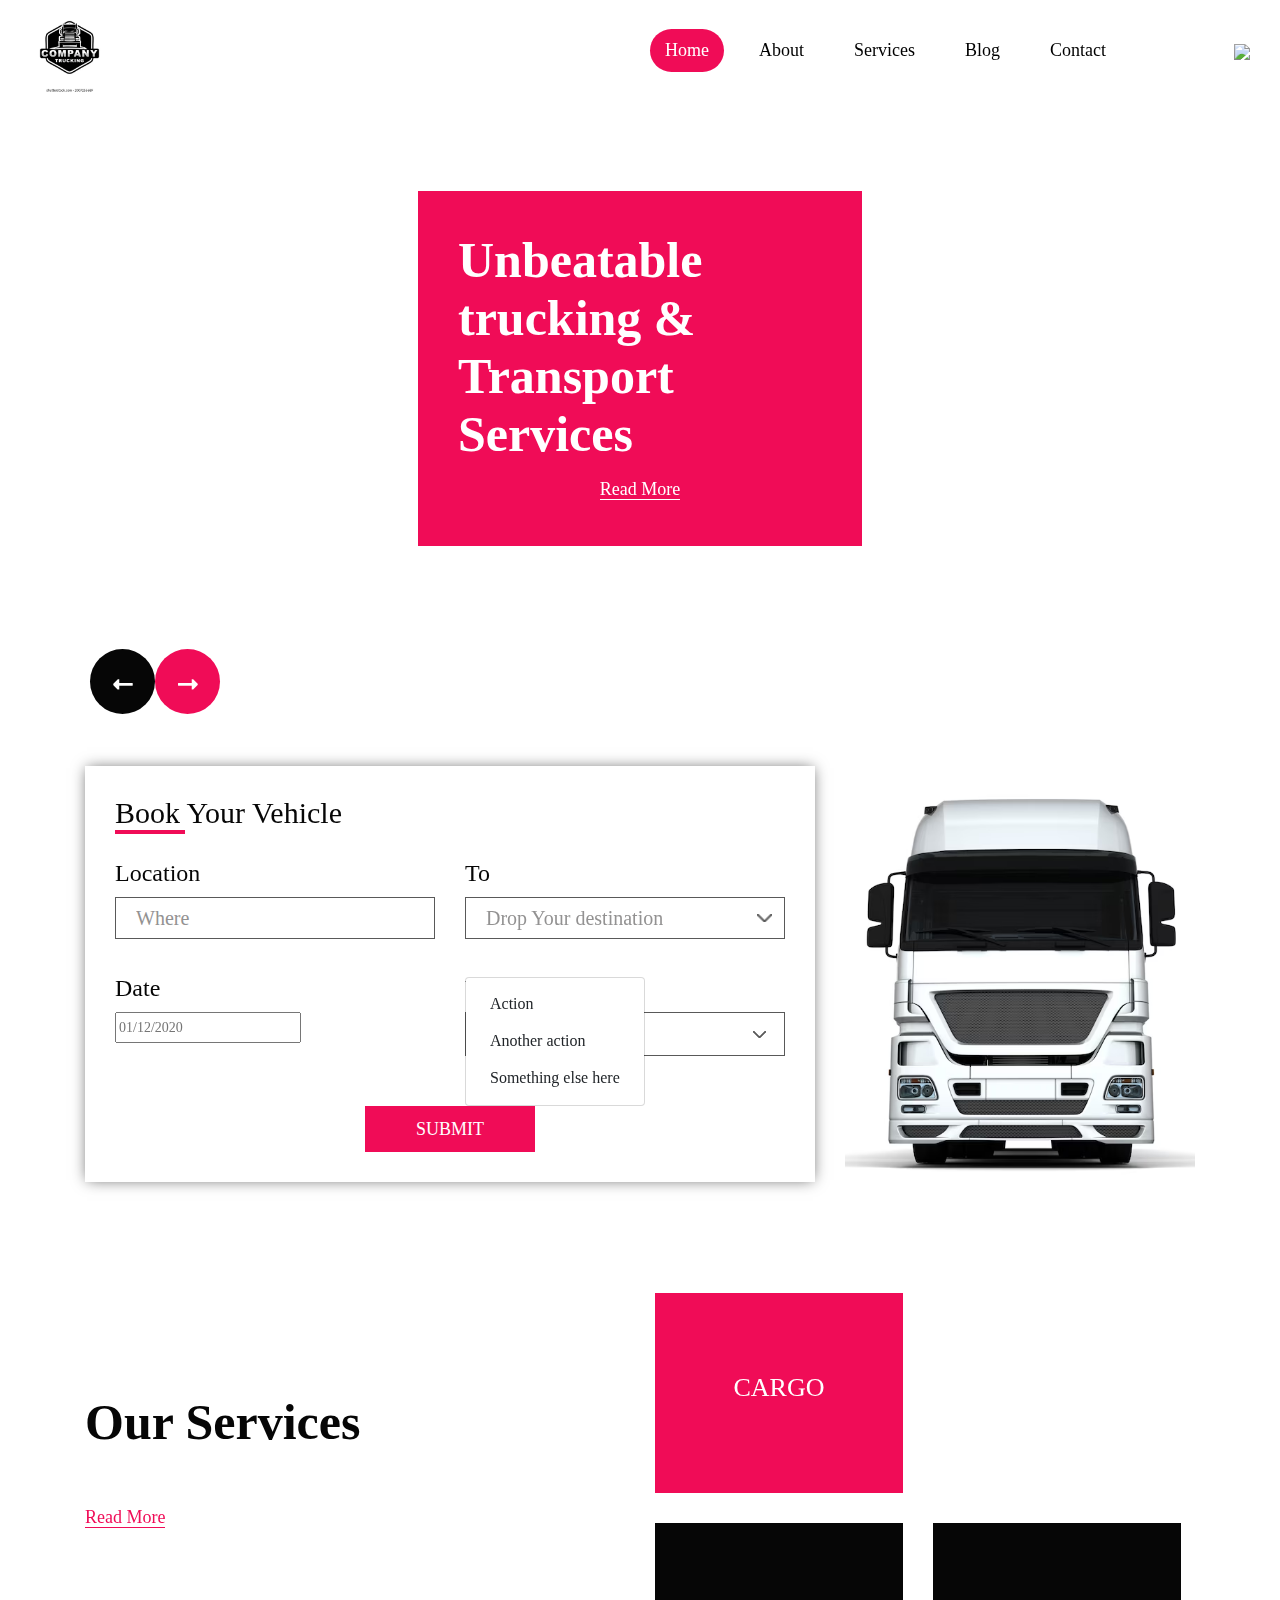
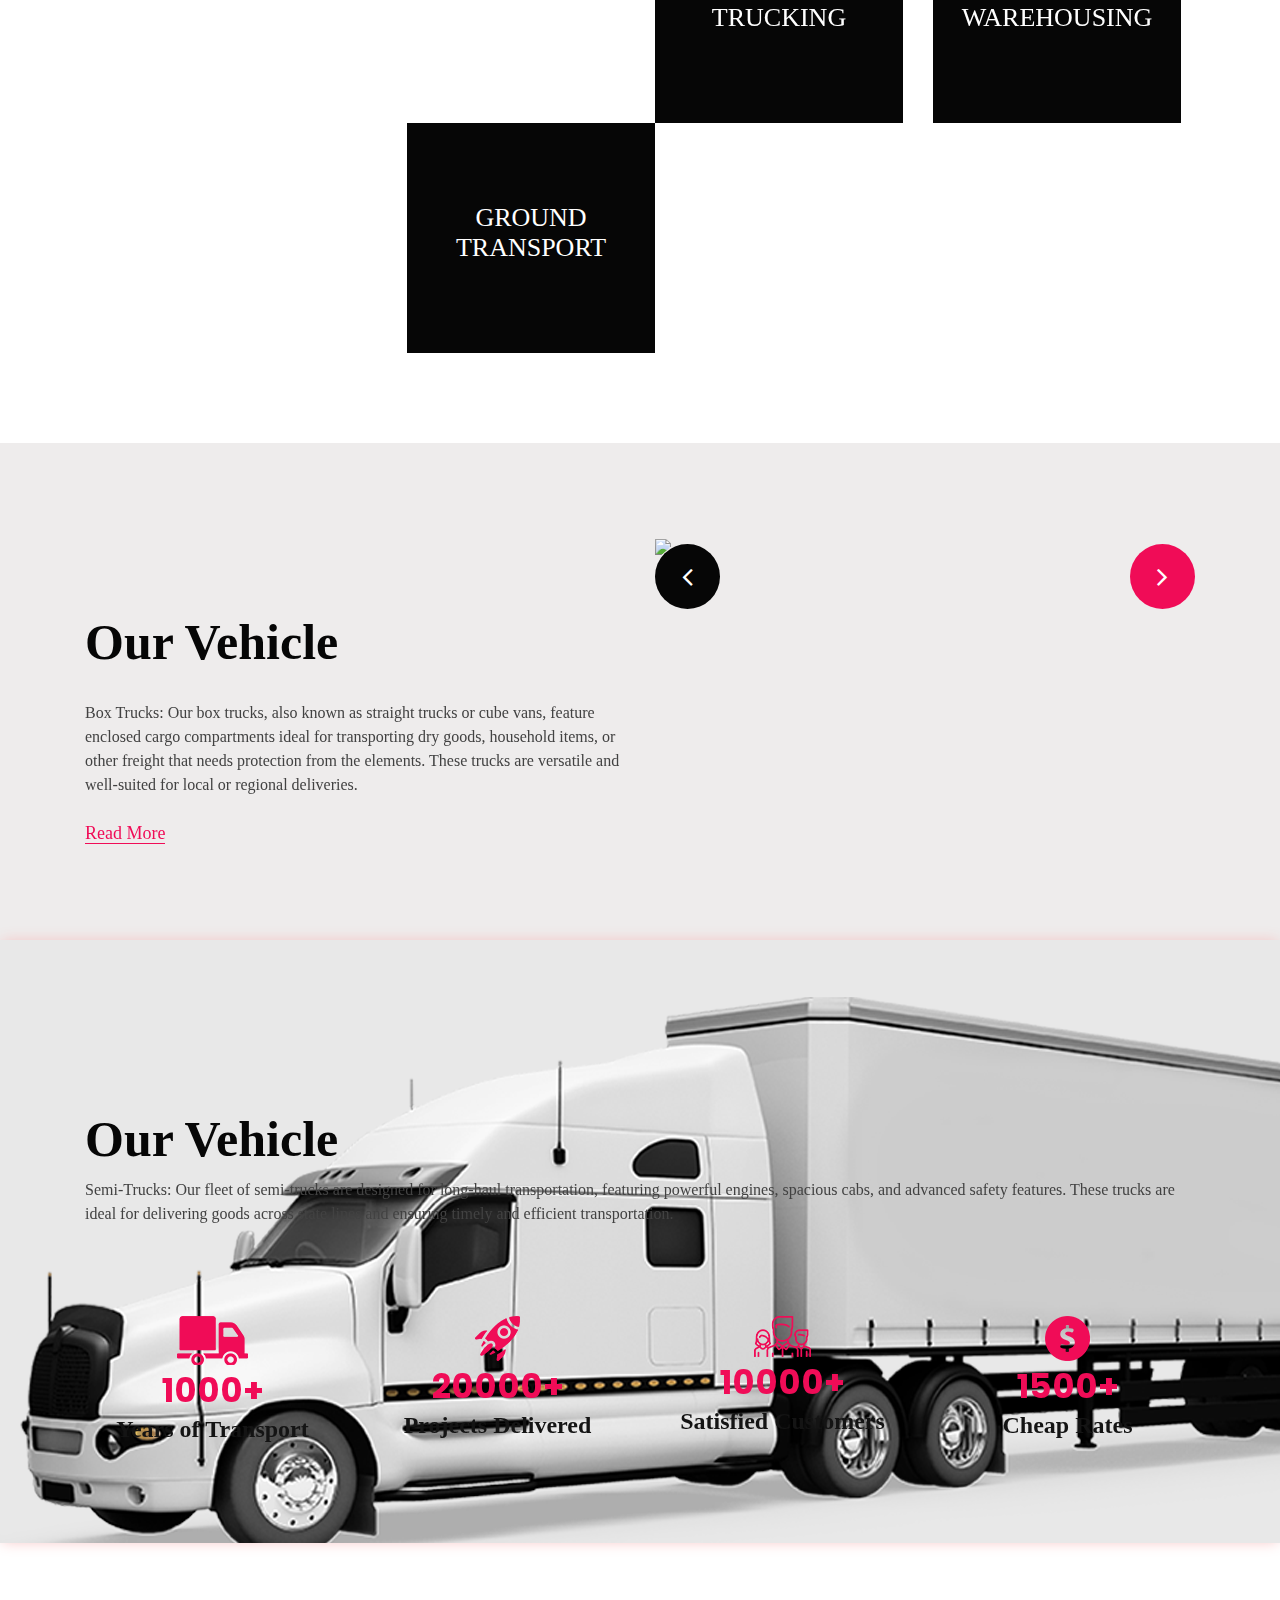
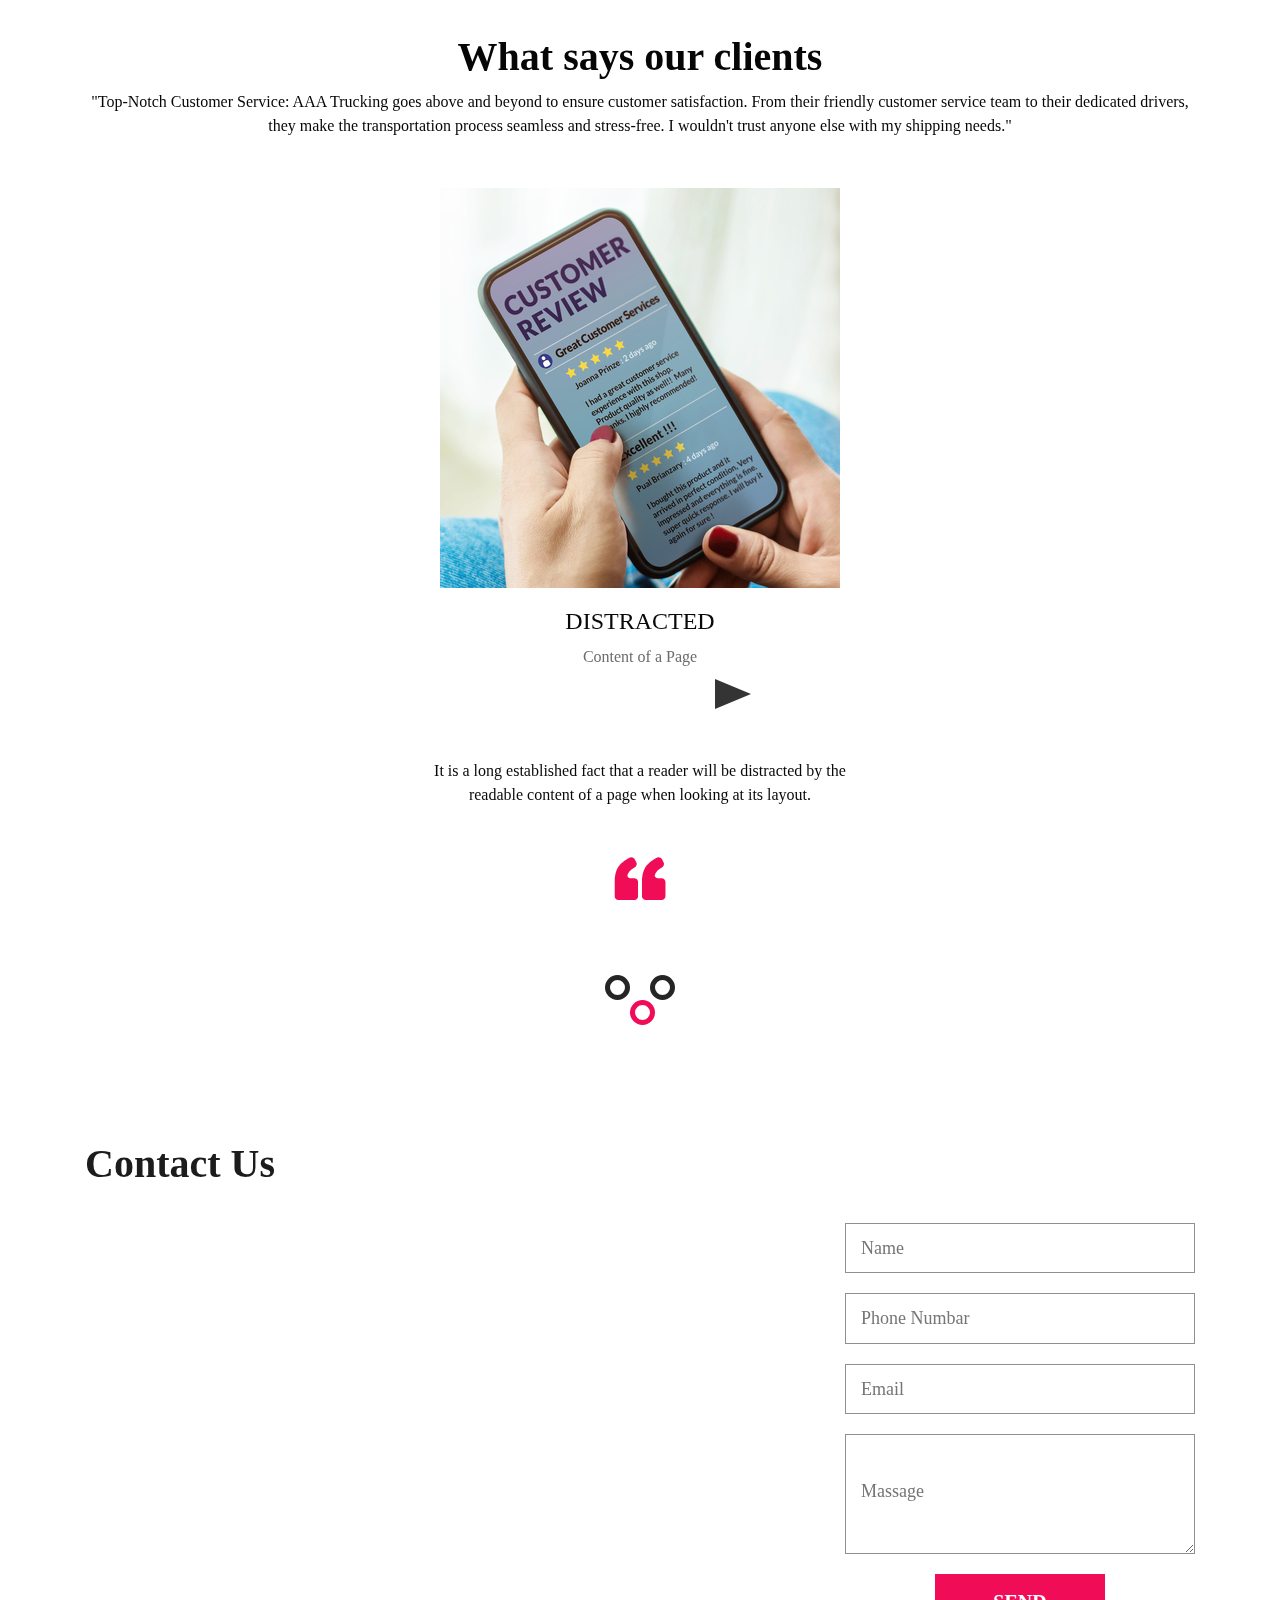
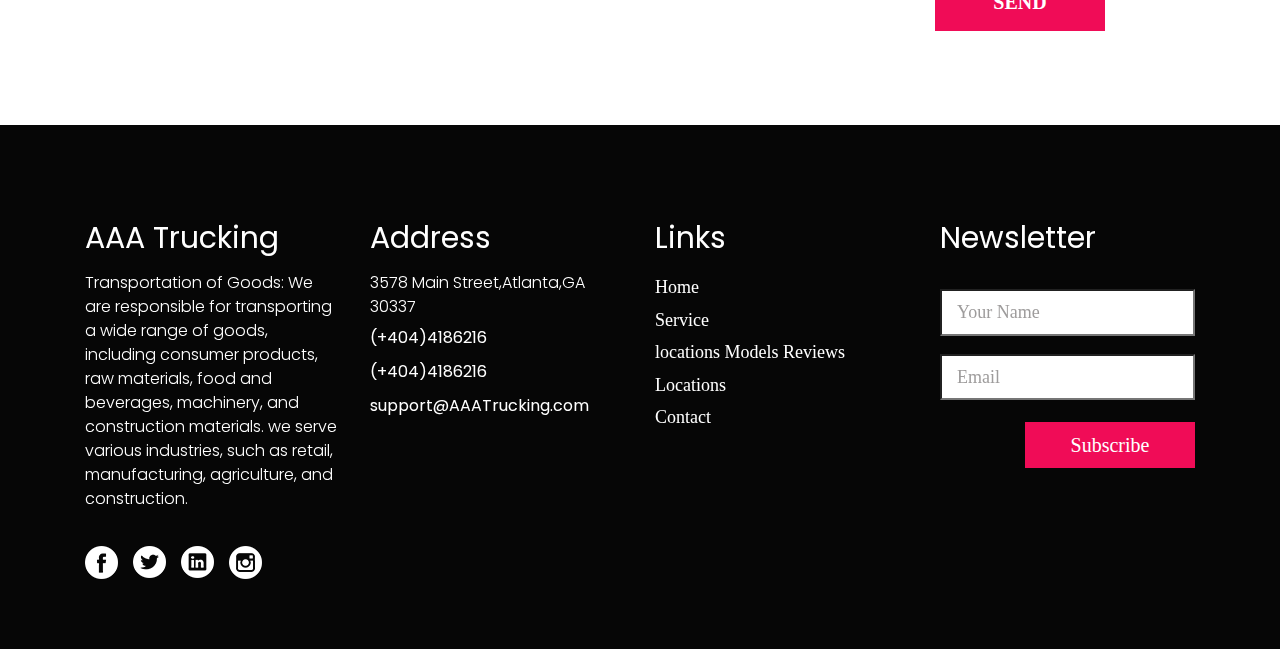
==== index.html @ 488557c5 "removed all html files from the updated folder and added the folder name to all links for better con" ====
<!DOCTYPE html>
<html lang="en">
  <head>
    <!-- basic -->
    <meta charset="utf-8" />
    <meta http-equiv="X-UA-Compatible" content="IE=edge" />
    <meta name="description" content="TRUCKING INDUSTRY" />
    <!-- mobile metas -->
    <meta name="description" content="TRUCKING INDUSTRY" />
    <meta name="description" content="TRUCKING INDUSTRY" />
    <!-- site metas -->
    <title>AAA Trucking</title>
    <meta name="keywords" content="" />
    <meta name="description" content="" />
    <meta name="author" content="" />
    <!-- bootstrap css -->
    <link
      rel="stylesheet"
      type="text/css"
      href="trucking/css/bootstrap.min.css"
    />
    <!-- style css -->
    <link rel="stylesheet" type="text/css" href="trucking/css/style.css" />
    <!-- Responsive-->
    <link rel="stylesheet" href="trucking/css/responsive.css" />
    <!-- fevicon -->
    <link rel="icon" href="trucking/images/fevicon.png" type="image/gif" />
    <!-- Scrollbar Custom CSS -->
    <link
      rel="stylesheet"
      href="trucking/css/jquery.mCustomScrollbar.min.css"
    />
    <!-- Tweaks for older IEs-->
    <link
      rel="stylesheet"
      href="https://netdna.bootstrapcdn.com/font-awesome/4.0.3/css/font-awesome.css"
    />
    <!-- owl stylesheets -->
    <link rel="stylesheet" href="trucking/css/owl.carousel.min.css" />
    <link rel="stylesheet" href="trucking/css/owl.theme.default.min.css" />
    <link
      rel="stylesheet"
      href="https://cdnjs.cloudflare.com/ajax/libs/fancybox/2.1.5/jquery.fancybox.min.css"
      media="screen"
    />
    <link
      href="https://unpkg.com/gijgo@1.9.13/css/gijgo.min.css"
      rel="stylesheet"
      type="text/css"
    />
  </head>
  <body>
    <!-- header section start -->
    <div class="header_section">
      <nav class="navbar navbar-expand-lg navbar-light bg-light">
        <a class="logo" href="index.html"
          ><img src="trucking/images/logo-2.webp" width="13%"
        /></a>
        <button
          class="navbar-toggler"
          type="button"
          data-toggle="collapse"
          data-target="#navbarSupportedContent"
          aria-controls="navbarSupportedContent"
          aria-expanded="false"
          aria-label="Toggle navigation"
        >
          <span class="navbar-toggler-icon"></span>
        </button>
        <div class="collapse navbar-collapse" id="navbarSupportedContent">
          <ul class="navbar-nav mr-auto">
            <li class="nav-item active">
              <a class="nav-link" href="index.html">Home</a>
            </li>
            <li class="nav-item">
              <a class="nav-link" href="about.html">About</a>
            </li>
            <li class="nav-item">
              <a class="nav-link" href="services.html">Services</a>
            </li>
            <li class="nav-item">
              <a class="nav-link" href="blog.html">Blog</a>
            </li>
            <li class="nav-item">
              <a class="nav-link" href="contact.html">Contact</a>
            </li>
          </ul>
          <div class="search_icon">
            <a href="#"><img src="images/search-icon.png" /></a>
          </div>
        </div>
      </nav>
    </div>
    <!-- header section end -->
    <!-- banner section start -->
    <div class="banner_section layout_padding">
      <div id="my_slider" class="carousel slide" data-ride="carousel">
        <div class="carousel-inner">
          <div class="carousel-item active">
            <div class="container">
              <div class="banner_main">
                <h1 class="banner_taital">
                  Unbeatable trucking & Transport Services
                </h1>
                <div class="read_bt"><a href="#">Read More</a></div>
              </div>
            </div>
          </div>
          <div class="carousel-item">
            <div class="container">
              <div class="banner_main">
                <h1 class="banner_taital">Welcome to AAA Trucking</h1>
                <div class="read_bt"><a href="#">Read More</a></div>
              </div>
            </div>
          </div>
          <div class="carousel-item">
            <div class="container">
              <div class="banner_main">
                <h1 class="banner_taital">
                  Unbeatable trucking & Transport Services
                </h1>
                <div class="read_bt"><a href="#">Read More</a></div>
              </div>
            </div>
          </div>
        </div>
        <a
          class="carousel-control-prev"
          href="#my_slider"
          role="button"
          data-slide="prev"
        >
          <i class=""><img src="trucking/images/left-arrow.png" /></i>
        </a>
        <a
          class="carousel-control-next"
          href="#my_slider"
          role="button"
          data-slide="next"
        >
          <i class=""><img src="trucking/images/right-arrow.png" /></i>
        </a>
      </div>
    </div>
    <!-- banner section end -->
    <!-- form section start -->
    <div class="booking_section layout_padding">
      <div class="container">
        <div class="row">
          <div class="col-sm-12 col-lg-8">
            <div class="book_main">
              <h1 class="book_text">Book Your Vehicle</h1>
              <div class="location_main">
                <div class="row">
                  <div class="col-md-6">
                    <h2 class="location_text">Location</h2>
                    <input
                      type="text"
                      class="where_text"
                      placeholder="Where"
                      name="Where"
                    />
                  </div>
                  <div class="col-md-6">
                    <h2 class="location_text">To</h2>
                    <div class="form-group">
                      <select
                        class="form-control"
                        id="exampleFormControlSelect1"
                      >
                        <option>Drop Your destination</option>
                        <option>2</option>
                        <option>3</option>
                        <option>4</option>
                        <option>5</option>
                      </select>
                    </div>
                  </div>
                </div>
              </div>
              <div class="location_main">
                <div class="row">
                  <div class="col-md-6">
                    <h2 class="location_text">Date</h2>
                    <input
                      id="datepicker"
                      width="100%"
                      type="text"
                      placeholder="01/12/2020"
                    />
                  </div>
                  <div class="col-md-6">
                    <h2 class="location_text">Vehicle</h2>
                    <div class="dropdown show">
                      <button
                        class="btn btn-secondary dropdown-toggle"
                        type="button"
                        id="dropdownMenuButton"
                        data-toggle="dropdown"
                        aria-haspopup="true"
                        aria-expanded="true"
                      >
                        Select Truck
                      </button>
                      <div
                        class="dropdown-menu show"
                        aria-labelledby="dropdownMenuButton"
                      >
                        <a class="dropdown-item" href="#">Action</a>
                        <a class="dropdown-item" href="#">Another action</a>
                        <a class="dropdown-item" href="#"
                          >Something else here</a
                        >
                      </div>
                    </div>
                  </div>
                </div>
              </div>
              <div class="submit_bt"><a href="#">Submit</a></div>
            </div>
          </div>
          <div class="col-sm-12 col-lg-4">
            <div><img src="trucking/images/img-1.avif" class="image_1" /></div>
          </div>
        </div>
      </div>
    </div>
    <!-- form section end -->
    <!-- services section start -->
    <div class="services_section layout_padding">
      <div class="container">
        <div class="row">
          <div class="col-md-6">
            <h1 class="services_taital">Our Services</h1>
            <p class="services_text"></p>
            <div class="readmore_bt"><a href="#">Read More</a></div>
          </div>
          <div class="col-md-6">
            <div class="box_main active">
              <h1 class="cargo_text">CARGO</h1>
            </div>
            <div class="boxes_main">
              <div class="box_main_2">
                <h1 class="cargo_text">TRUCKING</h1>
              </div>
              <div class="box_main_3">
                <h1 class="cargo_text">WAREHOUSING</h1>
              </div>
            </div>
            <div class="box_main_4">
              <h1 class="cargo_text">GROUND TRANSPORT</h1>
            </div>
          </div>
        </div>
      </div>
    </div>
    <!-- services section end -->
    <!-- blog section start -->
    <div class="blog_section layout_padding">
      <div class="container">
        <div class="row">
          <div class="col-md-6">
            <h1 class="blog_taital">Our Vehicle</h1>
            <p class="services_text">
              Box Trucks: Our box trucks, also known as straight trucks or cube
              vans, feature enclosed cargo compartments ideal for transporting
              dry goods, household items, or other freight that needs protection
              from the elements. These trucks are versatile and well-suited for
              local or regional deliveries.
            </p>
            <div class="readmore_bt"><a href="#">Read More</a></div>
          </div>
          <div class="col-md-6">
            <div id="main_slider" class="carousel slide" data-ride="carousel">
              <div class="carousel-inner">
                <div class="carousel-item active">
                  <div class="image_2">
                    <img src="trucking/images/img-2.jpg" />
                  </div>
                </div>
                <div class="carousel-item">
                  <div class="image_2">
                    <img src="trucking/images/img-2.jpg" />
                  </div>
                </div>
                <div class="carousel-item">
                  <div class="image_2">
                    <img src="trucking/images/img-2.jpg" />
                  </div>
                </div>
              </div>
              <a
                class="carousel-control-prev"
                href="#main_slider"
                role="button"
                data-slide="prev"
              >
                <i class="fa fa-angle-left"></i>
              </a>
              <a
                class="carousel-control-next"
                href="#main_slider"
                role="button"
                data-slide="next"
              >
                <i class="fa fa-angle-right"></i>
              </a>
            </div>
          </div>
        </div>
      </div>
    </div>
    <!-- blog section end -->
    <!-- chose section start -->
    <div class="chose_section layout_padding">
      <div class="container">
        <h1 class="blog_taital">Our Vehicle</h1>
        <p class="lorem_text">
          Semi-Trucks: Our fleet of semi-trucks are designed for long-haul
          transportation, featuring powerful engines, spacious cabs, and
          advanced safety features. These trucks are ideal for delivering goods
          across state lines and ensuring timely and efficient transportation.
        </p>
        <div class="chose_section_2 layout_padding">
          <div class="row">
            <div class="col-sm-3">
              <div class="icon_1"><img src="trucking/images/icon-1.png" /></div>
              <h2 class="price_text">1000+</h2>
              <h2 class="years_text">Years of Transport</h2>
            </div>
            <div class="col-sm-3">
              <div class="icon_1"><img src="trucking/images/icon-2.png" /></div>
              <h2 class="price_text">20000+</h2>
              <h2 class="years_text">Projects Delivered</h2>
            </div>
            <div class="col-sm-3">
              <div class="icon_1"><img src="trucking/images/icon-3.png" /></div>
              <h2 class="price_text">10000+</h2>
              <h2 class="years_text">Satisfied Customers</h2>
            </div>
            <div class="col-sm-3">
              <div class="icon_1"><img src="trucking/images/icon-4.png" /></div>
              <h2 class="price_text">1500+</h2>
              <h2 class="years_text">Cheap Rates</h2>
            </div>
          </div>
        </div>
      </div>
    </div>
    <!-- chose section end -->
    <!-- client section start -->
    <div class="client_section layout_padding">
      <div
        id="carouselExampleIndicators"
        class="carousel slide"
        data-ride="carousel"
      >
        <ol class="carousel-indicators">
          <li
            data-target="#carouselExampleIndicators"
            data-slide-to="0"
            class="active"
          ></li>
          <li data-target="#carouselExampleIndicators" data-slide-to="1"></li>
          <li data-target="#carouselExampleIndicators" data-slide-to="2"></li>
        </ol>
        <div class="carousel-inner">
          <div class="carousel-item active">
            <div class="container">
              <h1 class="client_taital">What says our clients</h1>
              <p class="client_text">
                "Top-Notch Customer Service: AAA Trucking goes above and beyond
                to ensure customer satisfaction. From their friendly customer
                service team to their dedicated drivers, they make the
                transportation process seamless and stress-free. I wouldn't
                trust anyone else with my shipping needs."
              </p>
              <div class="image_3"><img src="trucking/images/img-3.jpg" /></div>
              <h2 class="distracted_text">distracted</h2>
              <p class="content_text">Content of a Page</p>
            </div>
            <div class="icon_5"><img src="trucking/images/icon-5.png" /></div>
            <p class="long_text">
              It is a long established fact that a reader will be distracted by
              the readable content of a page when looking at its layout.
            </p>
            <div class="quick_icon">
              <img src="trucking/images/quick-icon.png" />
            </div>
          </div>
          <div class="carousel-item">
            <div class="container">
              <h1 class="client_taital">What says our clients</h1>
              <p class="client_text">
                "Reliable and On-Time: We've been working with AAA Trucking for
                our logistics needs, and they consistently deliver. Their
                commitment to on-time delivery and excellent communication sets
                them apart. It's a pleasure doing business with them."
              </p>
              <div class="image_3"><img src="trucking/images/img-3.jpg" /></div>
              <h2 class="distracted_text">distracted</h2>
              <p class="content_text">Content of a Page</p>
            </div>
            <div class="icon_5"><img src="trucking/images/icon-5.png" /></div>
            <p class="long_text">
              It is a long established fact that a reader will be distracted by
              the readable content of a page when looking at its layout.
            </p>
            <div class="quick_icon">
              <img src="trucking/images/quick-icon.png" />
            </div>
          </div>
          <div class="carousel-item">
            <div class="container">
              <h1 class="client_taital">What says our clients</h1>
              <p class="client_text">
                "Exceptional Service: I've been using AAA Trucking for my
                transportation needs for years, and they never disappoint. Their
                drivers are professional and courteous, and their fleet of
                trucks is always well-maintained. I highly recommend them to
                anyone in need of reliable transportation services."
              </p>
              <div class="image_3"><img src="trucking/images/img-3.jpg" /></div>
              <h2 class="distracted_text">distracted</h2>
              <p class="content_text">Content of a Page</p>
            </div>
            <div class="icon_5"><img src="trucking/images/icon-5.png" /></div>
            <p class="long_text">
              It is a long established fact that a reader will be distracted by
              the readable content of a page when looking at its layout.
            </p>
            <div class="quick_icon">
              <img src="trucking/images/quick-icon.png" />
            </div>
          </div>
        </div>
      </div>
    </div>
    <!-- client section end -->
    <!-- contact section start -->
    <div class="contact_section layout_padding">
      <div class="container">
        <h1 class="contact_taital">Contact Us</h1>
        <div class="contact_section_2">
          <div class="row">
            <div class="col-md-8">
              <div class="map_main">
                <div class="map-responsive">
                  <iframe
                    src="https://www.google.com/maps/embed/v1/place?key=AIzaSyA0s1a7phLN0iaD6-UE7m4qP-z21pH0eSc&amp;q=Eiffel+Tower+Paris+France"
                    width="600"
                    height="420"
                    frameborder="0"
                    style="border: 0; width: 100%"
                    allowfullscreen=""
                  ></iframe>
                </div>
              </div>
            </div>
            <div class="col-md-4">
              <div class="email_text">
                <div class="form-group">
                  <input
                    type="text"
                    class="email-bt"
                    placeholder="Name"
                    name="Email"
                  />
                </div>
                <div class="form-group">
                  <input
                    type="text"
                    class="email-bt"
                    placeholder="Phone Numbar"
                    name="Email"
                  />
                </div>
                <div class="form-group">
                  <input
                    type="text"
                    class="email-bt"
                    placeholder="Email"
                    name="Email"
                  />
                </div>
                <div class="form-group">
                  <textarea
                    class="massage-bt"
                    placeholder="Massage"
                    rows="5"
                    id="comment"
                    name="Massage"
                  ></textarea>
                </div>
                <div class="send_btn"><a href="#">SEND</a></div>
              </div>
            </div>
          </div>
        </div>
      </div>
    </div>
    <!-- contact section end -->
    <!-- footer section start -->
    <div class="footer_section layout_padding">
      <div class="container">
        <div class="row">
          <div class="col-lg-3 col-sm-6">
            <h3 class="rolio_text">AAA Trucking</h3>
            <p class="footer_text">
              Transportation of Goods: We are responsible for transporting a
              wide range of goods, including consumer products, raw materials,
              food and beverages, machinery, and construction materials. we
              serve various industries, such as retail, manufacturing,
              agriculture, and construction.
            </p>
            <div class="social_icon">
              <ul>
                <li>
                  <a href="#"><img src="trucking/images/fb-icon.png" /></a>
                </li>
                <li>
                  <a href="#"><img src="trucking/images/twitter-icon.png" /></a>
                </li>
                <li>
                  <a href="#"
                    ><img src="trucking/images/linkedin-icon.png"
                  /></a>
                </li>
                <li>
                  <a href="#"
                    ><img src="trucking/images/instagram-icon.png"
                  /></a>
                </li>
              </ul>
            </div>
          </div>
          <div class="col-lg-3 col-sm-6">
            <h3 class="rolio_text">Address</h3>
            <p class="footer_text">3578 Main Street,Atlanta,GA 30337</p>
            <div class="number_text"><a href="#">(+404)4186216 </a></div>
            <div class="number_text"><a href="#">(+404)4186216 </a></div>
            <div class="number_text">
              <a href="#">support@AAATrucking.com</a>
            </div>
          </div>
          <div class="col-lg-3 col-sm-6">
            <h3 class="rolio_text">Links</h3>
            <div class="footer_menu">
              <ul>
                <li><a href="index.html">Home</a></li>
                <li><a href="services.html">Service</a></li>
                <li><a href="reviews.html">locations Models Reviews</a></li>
                <li><a href="locations.html">Locations</a></li>
                <li><a href="contact.html">Contact</a></li>
              </ul>
            </div>
          </div>
          <div class="col-lg-3 col-sm-6">
            <h3 class="rolio_text">Newsletter</h3>
            <input
              type="text"
              class="mail_text"
              placeholder="Your Name"
              name="Your Name"
            />
            <input
              type="text"
              class="mail_text"
              placeholder="Email"
              name="Email"
            />
            <div class="subscribe_bt"><a href="#">Subscribe</a></div>
          </div>
        </div>
      </div>
    </div>
    <!-- footer section end -->

    <!-- Javascript files-->
    <script src="trucking/js/jquery.min.js"></script>
    <script src="trucking/js/popper.min.js"></script>
    <script src="trucking/js/bootstrap.bundle.min.js"></script>
    <script src="trucking/js/jquery-3.0.0.min.js"></script>
    <!-- sidebar -->
    <script src="trucking/js/jquery.mCustomScrollbar.concat.min.js"></script>
    <script src="js/custom.js"></script>
    <!-- javascript -->
    <script src="trucking/js/owl.carousel.js"></script>
    <script src="https:cdnjs.cloudflare.com/ajax/libs/fancybox/2.1.5/jquery.fancybox.min.js"></script>
    <script
      src="https://unpkg.com/gijgo@1.9.13/js/gijgo.min.js"
      type="text/javascript"
    ></script>
    <script>
      $("#datepicker").datepicker({
        uiLibrary: "bootstrap4",
      });
    </script>
  </body>
</html>
---- trucking/css/style.css ----
/*--------------------------------------------------------------------- File Name: style.css ---------------------------------------------------------------------*/

/*--------------------------------------------------------------------- import Fonts ---------------------------------------------------------------------*/

@import url("https://fonts.googleapis.com/css?family=Rajdhani:300,400,500,600,700");
@import url("https://fonts.googleapis.com/css?family=Poppins:100,100i,200,200i,300,300i,400,400i,500,500i,600,600i,700,700i,800,800i,900,900i");
@font-face {
  font-family: "Righteous";
  src: url("../fonts/Poppins-Regular.ttf");
  src: url("../fonts/Open Sans-Regular.ttf");
}

/*****---------------------------------------- 1) font-family: 'Rajdhani', sans-serif;
 2) font-family: 'Poppins', sans-serif;
 ----------------------------------------*****/

/*--------------------------------------------------------------------- import Files ---------------------------------------------------------------------*/

@import url(animate.min.css);
@import url(normalize.css);
@import url(icomoon.css);
@import url(css/font-awesome.min.css);
@import url(meanmenu.css);
@import url(owl.carousel.min.css);
@import url(swiper.min.css);
@import url(slick.css);
@import url(jquery.fancybox.min.css);
@import url(jquery-ui.css);
@import url(nice-select.css);

/*--------------------------------------------------------------------- skeleton ---------------------------------------------------------------------*/

* {
  box-sizing: border-box !important;
  transition: ease all 0.5s;
}

html {
  scroll-behavior: smooth;
}

body {
  color: #666666;
  font-size: 14px;
  font-family: Raleway;
  line-height: 1.80857;
  font-weight: normal;
  overflow-x: hidden;
}

a {
  color: #1f1f1f;
  text-decoration: none !important;
  outline: none !important;
  -webkit-transition: all 0.3s ease-in-out;
  -moz-transition: all 0.3s ease-in-out;
  -ms-transition: all 0.3s ease-in-out;
  -o-transition: all 0.3s ease-in-out;
  transition: all 0.3s ease-in-out;
}

h1,
h2,
h3,
h4,
h5,
h6 {
  letter-spacing: 0;
  font-weight: normal;
  position: relative;
  padding: 0 0 10px 0;
  font-weight: normal;
  line-height: normal;
  color: #111111;
  margin: 0;
}

h1 {
  font-size: 24px;
}

h2 {
  font-size: 22px;
}

h3 {
  font-size: 18px;
}

h4 {
  font-size: 16px;
}

h5 {
  font-size: 14px;
}

h6 {
  font-size: 13px;
}

*,
*::after,
*::before {
  -webkit-box-sizing: border-box;
  -moz-box-sizing: border-box;
  box-sizing: border-box;
}

h1 a,
h2 a,
h3 a,
h4 a,
h5 a,
h6 a {
  color: #212121;
  text-decoration: none !important;
  opacity: 1;
}

button:focus {
  outline: none;
}

ul,
li,
ol {
  margin: 0px;
  padding: 0px;
  list-style: none;
}

p {
  margin: 20px;
  font-weight: 300;
  font-size: 15px;
  line-height: 24px;
}

a {
  color: #222222;
  text-decoration: none;
  outline: none !important;
}

a,
.btn {
  text-decoration: none !important;
  outline: none !important;
  -webkit-transition: all 0.3s ease-in-out;
  -moz-transition: all 0.3s ease-in-out;
  -ms-transition: all 0.3s ease-in-out;
  -o-transition: all 0.3s ease-in-out;
  transition: all 0.3s ease-in-out;
}

img {
  max-width: 100%;
  height: auto;
}

:focus {
  outline: 0;
}

.paddind_bottom_0 {
  padding-bottom: 0 !important;
}

.btn-custom {
  margin-top: 20px;
  background-color: transparent !important;
  border: 2px solid #ddd;
  padding: 12px 40px;
  font-size: 16px;
}

.lead {
  font-size: 18px;
  line-height: 30px;
  color: #767676;
  margin: 0;
  padding: 0;
}

.form-control:focus {
  border-color: #ffffff !important;
  box-shadow: 0 0 0 0.2rem rgba(255, 255, 255, 0.25);
}

.navbar-form input {
  border: none !important;
}

.badge {
  font-weight: 500;
}

blockquote {
  margin: 20px 0 20px;
  padding: 30px;
}

button {
  border: 0;
  margin: 0;
  padding: 0;
  cursor: pointer;
}

.full {
  float: left;
  width: 100%;
}

.layout_padding {
  padding-top: 90px;
  padding-bottom: 0px;
}

.padding_0 {
  padding: 0px;
}

.logo {
  width: 50%;
  float: left;
}

.bg-light {
  background-color: #ffffff !important;
}

.navbar {
  padding: 0.5rem 30px;
}

.navbar-light .navbar-nav .nav-link {
  color: #fff;
  border-radius: 40px;
  padding: 5px 25px;
  font-size: 18px;
  margin: 0 10px;
}

.navbar-light .navbar-nav .nav-link {
  color: #000;
  font-size: 18px;
}

.navbar-expand-lg .navbar-nav .nav-link {
  padding-right: 15px;
  padding-left: 15px;
}

.navbar-light .navbar-nav .nav-item.active .nav-link,
.navbar-light .navbar-nav .nav-link:focus,
.navbar-light .navbar-nav .nav-link:hover {
  color: #fff;
  background-color: #f00c57;
}

.nav-link {
  display: block;
  padding: 10px 10px;
}

#my_slider a.carousel-control-prev {
  position: absolute;
  left: 90px;
  top: 116%;
  background-color: #060606;
}

#my_slider .carousel-control-prev,
#my_slider .carousel-control-next {
  width: 65px;
  height: 65px;
  background: #f00c57;
  opacity: 1;
  font-size: 30px;
  color: #ffffff;
  border-radius: 100%;
}

#my_slider a.carousel-control-next {
  position: absolute;
  left: 155px;
  top: 116%;
}

#my_slider .carousel-control-prev:hover,
#my_slider .carousel-control-next:hover,
#my_slider .carousel-control-prev:focus,
#my_slider .carousel-control-next:focus {
  background: #f00c57;
  color: #fff;
}

.banner_section {
  width: 100%;
  float: left;
  background-image: url(../images/img-2.jpg);
  height: auto;
  background-size: 100%;
  padding-bottom: 90px;
  position: relative;
  z-index: 0;
}

.banner_main {
  width: 40%;
  margin: 0 auto;
  text-align: center;
  background-color: #f00c57;
  height: auto;
  display: block;
  padding: 40px;
  position: relative;
  margin-bottom: 40px;
}

.banner_taital {
  width: 100%;
  float: left;
  font-size: 50px;
  color: #ffffff;
  font-weight: bold;
  text-align: left;
}

.read_bt {
  width: 160px;
  margin: 0 auto;
  text-align: center;
}

.read_bt a {
  width: 25%;
  font-size: 18px;
  color: #ffffff;
  border-bottom: 1px solid #ffffff;
  text-align: center;
}

.read_bt a:hover {
  color: #000;
  border-bottom: 1px solid #000;
}

.banner_main::after {
  content: "";
  position: absolute;
  background-image: url(../images/bg-icon.png);
  height: 200px;
  width: 200px;
  z-index: -1;
  left: -40px;
  right: 0;
  margin-top: -120px;
}

.booking_section {
  width: 100%;
  float: left;
}

.image_1 {
  width: 100%;
  float: left;
}

.book_main {
  width: 100%;
  float: left;
  background-color: #ffffff;
  box-shadow: 0px 0px 14px -2px;
  padding: 30px;
}

.book_text {
  width: 100%;
  float: left;
  font-size: 30px;
  color: #060606;
}

.book_text::after {
  content: "";
  position: absolute;
  border: 2px solid #f00c57;
  width: 70px;
  left: 0px;
  right: 0px;
  display: flex;
}

.location_main {
  width: 100%;
  float: left;
  margin-top: 20px;
}

.location_text {
  width: 100%;
  float: left;
  font-size: 24px;
  color: #060606;
}

.where_text {
  background-color: #fff;
  border: 1px solid #595959;
  color: #939292;
  width: 100%;
  height: 30px;
  font-size: 20px;
  padding: 20px 20px 20px 20px;
  margin-bottom: 10px;
  margin: 0 auto;
  display: block;
}

input.where_text::placeholder {
  color: #939292;
}

select.form-control:not([size]):not([multiple]) {
  border: 1px solid #595959;
  padding: 5px 20px;
  font-size: 20px;
  color: #939292;
  -webkit-appearance: none;
  background-image: url(../images/down-arro.png);
  background-repeat: no-repeat;
  background-size: 15px;
  background-position: 96% center;
  border-radius: 0px;
  height: auto;
}

.btn-secondary:not(:disabled):not(.disabled).active,
.btn-secondary:not(:disabled):not(.disabled):active,
.show > .btn-secondary.dropdown-toggle {
  color: #939292;
  background-color: #ffffff;
  border-color: #595959;
}

.btn-secondary:hover {
  color: #939292;
  background-color: #ffffff;
  border-color: #595959;
}

.btn-secondary {
  color: #939292;
  background-color: #ffffff;
  border-color: transparent;
  border-radius: 0px;
  border: 1px solid #595959;
  width: 100%;
  float: left;
  font-size: 20px;
  text-align: left;
}

.dropdown-toggle::after {
  display: inline-block;
  width: 25px;
  height: 11px;
  margin-left: 0;
  vertical-align: 0.255em;
  content: "";
  background-image: url(../images/down-arro.png);
  border-top: 0px;
  left: 0;
  right: 0;
  float: right;
  background-size: 100%;
  background-repeat: no-repeat;
  margin-top: 12px;
}

.show.btn-secondary.dropdown-toggle:focus {
  box-shadow: 0px 0px 0px 0px !important;
}

.form-control {
  display: block;
  width: 100%;
  padding: 0.375rem 0.75rem;
  font-size: 20px;
  color: #939292;
  background-color: #fff;
  border: 1px solid #595959;
  border-radius: 0px;
  transition: initial;
}
.show > .btn-outline-secondary.dropdown-toggle {
  color: #939292;
  background-color: #fff;
  border-color: #595959;
}
.input-group > .input-group-append > .btn,
.input-group > .input-group-append > .input-group-text,
.input-group > .input-group-prepend:first-child > .btn:not(:first-child),
.input-group
  > .input-group-prepend:first-child
  > .input-group-text:not(:first-child),
.input-group > .input-group-prepend:not(:first-child) > .btn,
.input-group > .input-group-prepend:not(:first-child) > .input-group-text {
  border-radius: 0px !important;
}
.submit_bt {
  width: 170px;
  margin: 0 auto;
  text-align: center;
}
.submit_bt a {
  width: 100%;
  float: left;
  font-size: 18px;
  color: #ffffff;
  background-color: #f00c57;
  padding: 7px 0px;
  text-align: center;
  margin-top: 50px;
  text-transform: uppercase;
}
.submit_bt a:hover {
  color: #ffffff;
  background-color: #595959;
}
.services_section {
  width: 100%;
  float: left;
  padding-bottom: 90px;
}
.services_taital {
  width: 100%;
  float: left;
  font-size: 50px;
  color: #060606;
  font-weight: bold;
  padding-top: 100px;
}
.services_text {
  width: 100%;
  float: left;
  font-size: 16px;
  color: #424242;
  margin-left: 0px;
}
.readmore_bt {
  width: 160px;
  float: left;
}
.readmore_bt a {
  width: 25%;
  font-size: 18px;
  color: #f00c57;
  border-bottom: 1px solid #f00c57;
  text-align: center;
}
.readmore_bt a:hover {
  color: #000;
  border-bottom: 1px solid #000;
}
.box_main {
  width: 248px;
  float: left;
  background-color: #060606;
  padding: 80px 0%;
}
.box_main.active {
  background-color: #f00c57;
}
.box_main:hover {
  background-color: #f00c57;
}
.cargo_text {
  width: 100%;
  float: left;
  font-size: 26px;
  color: #ffffff;
  text-align: center;
  font-family: Roboto;
}
.box_main_2 {
  width: 248px;
  float: left;
  background-color: #060606;
  padding: 80px 0%;
  margin-top: 30px;
}
.box_main_2:hover {
  background-color: #f00c57;
}
.box_main_3 {
  width: 248px;
  float: left;
  background-color: #060606;
  padding: 80px 0%;
  margin-top: 30px;
  margin-left: 30px;
}
.box_main_3:hover {
  background-color: #f00c57;
}
.boxes_main {
  width: 100%;
  display: flex;
}
.box_main_4 {
  width: 248px;
  float: left;
  background-color: #060606;
  padding: 80px 0%;
  transform: translateX(-100%);
}
.box_main_4:hover {
  background-color: #f00c57;
}
.blog_section {
  width: 100%;
  float: left;
  background-color: #eeecec;
  padding: 90px 0px;
}
.blog_taital {
  width: 100%;
  float: left;
  font-size: 50px;
  color: #060606;
  font-weight: bold;
  padding-top: 80px;
}
#main_slider a.carousel-control-prev {
  position: absolute;
  left: 0px;
  top: 41%;
  background-color: #060606;
}
#main_slider .carousel-control-prev,
#main_slider .carousel-control-next {
  width: 65px;
  height: 65px;
  background: #f00c57;
  opacity: 1;
  font-size: 30px;
  color: #ffffff;
  border-radius: 100%;
}
#main_slider a.carousel-control-next {
  position: absolute;
  right: 0px;
  top: 41%;
}
#main_slider .carousel-control-prev:hover,
#main_slider .carousel-control-next:hover,
#main_slider .carousel-control-prev:focus,
#main_slider .carousel-control-next:focus {
  background: #f00c57;
  color: #fff;
}
.chose_section {
  width: 100%;
  float: left;
  color: #f6bdbd;
  background-image: url(../images/banner-bg.png);
  padding: 90px 0px;
  box-shadow: 0px 0px 14px -2px;
}
.lorem_text {
  width: 100%;
  float: left;
  font-size: 16px;
  color: #424242;
  margin: 0px;
}
.chose_section_2 {
  width: 100%;
  float: left;
}
.icon_1 {
  width: 100%;
  float: left;
  text-align: center;
}
.price_text {
  width: 100%;
  float: left;
  font-size: 34px;
  color: #f00c57;
  text-align: center;
  font-weight: bold;
  padding: 0px;
  font-family: Poppins;
}
.years_text {
  width: 100%;
  float: left;
  font-size: 24px;
  color: #141414;
  text-align: center;
  font-weight: bold;
  font-family: Open Sans;
}
.client_section {
  width: 100%;
  float: left;
  background-color: #ffffff;
  position: relative;
  z-index: -1;
  padding-bottom: 150px;
}
.client_taital {
  width: 100%;
  float: left;
  font-size: 40px;
  color: #060606;
  font-weight: bold;
  text-align: center;
}
.client_text {
  width: 100%;
  float: left;
  font-size: 16px;
  color: #060606;
  text-align: center;
  margin: 0px;
}
.image_3 {
  width: 100%;
  float: left;
  text-align: center;
  padding-top: 50px;
}
.image_3::after {
  content: "";
  position: absolute;
  background-color: #ffffff;
  width: 230px;
  height: 190px;
  left: 0px;
  right: 0px;
  margin: 0 auto;
  z-index: -2;
  margin-top: 200px;
  box-shadow: 0px 5px 10px -6px;
}
.distracted_text {
  width: 100%;
  float: left;
  font-size: 24px;
  color: #0a0909;
  text-align: center;
  text-transform: uppercase;
  font-family: Roboto;
  padding-top: 20px;
}
.content_text {
  width: 100%;
  float: left;
  font-size: 16px;
  color: #6d6c6c;
  text-align: center;
  margin: 0px;
  font-family: Roboto;
}
.icon_5 {
  width: 85.4%;
  float: right;
  text-align: center;
  left: 0px;
  right: 0px;
  position: relative;
  z-index: -5;
  margin-top: 10px;
}
.long_text {
  width: 33%;
  margin: 0 auto;
  color: #0a0909;
  text-align: center;
  font-size: 16px;
  padding-top: 50px;
  display: flex;
  font-weight: 400;
}
.quick_icon {
  width: 100%;
  float: left;
  text-align: center;
  padding-top: 50px;
}
.carousel-indicators {
  bottom: -100px;
}
.carousel-indicators li {
  width: 25px;
  margin: 0 10px;
  height: 25px;
  background-color: transparent !important;
  border-radius: 100px;
  border: 5px solid #252525;
}
.carousel-indicators .active {
  background-color: transparent !important;
  border: 5px solid #f00c57;
  /* margin-bottom: -21px; */
  /* transform: translateY(100%); */

  position: absolute;
  bottom: -25px;
  left: 47.8%;
  /* transform: translateX(-32%); */

  transition: all 0.5s;
}
.contact_section {
  width: 100%;
  float: left;
  padding-bottom: 90px;
}
.contact_section_2 {
  width: 100%;
  float: left;
}
.contact_taital {
  width: 100%;
  float: left;
  font-size: 40px;
  color: #1d1c1c;
  font-weight: bold;
  padding-bottom: 20px;
}
.email-bt {
  width: 100%;
  float: left;
  font-size: 18px;
  color: #2a2a2c;
  margin-bottom: 20px;
  padding: 8px 15px;
  border: 1px solid #909090;
}
.massage-bt {
  width: 100%;
  float: left;
  font-size: 18px;
  color: #2a2a2c;
  margin-bottom: 20px;
  padding: 40px 15px 8px 15px;
  border: 1px solid #909090;
  height: 120px;
}
.send_btn {
  width: 170px;
  margin: 0 auto;
  text-align: center;
}
.send_btn a {
  width: 100%;
  float: left;
  text-align: center;
  font-size: 20px;
  color: #ffffff;
  background-color: #f00c57;
  padding: 10px;
  text-transform: uppercase;
  font-weight: bold;
}
.footer_section {
  width: 100%;
  float: left;
  background-color: #060606;
  height: auto;
  padding-bottom: 70px;
}
.rolio_text {
  width: 100%;
  float: left;
  font-size: 30px;
  color: #ffffff;
  font-family: Poppins;
}
.footer_text {
  width: 100%;
  float: left;
  font-size: 16px;
  color: #ffffff;
  margin: 0px;
  font-family: Poppins;
}
.number_text {
  width: 100%;
  float: left;
  font-size: 16px;
  color: #ffffff;
  padding-top: 5px;
  font-family: Poppins;
}
.number_text a {
  color: #ffffff;
}
.number_text a:hover {
  color: #ffffff;
}
.mail_text {
  width: 100%;
  float: left;
  font-size: 18px;
  color: #9e9c9c;
  background-color: #ffffff;
  height: auto;
  padding: 5px 15px;
  margin-top: 18px;
}
.mail_text::placeholder {
  color: #9e9c9c;
}
.subscribe_bt {
  width: 100%;
  float: right;
}
.subscribe_bt a {
  width: 170px;
  float: right;
  font-size: 20px;
  color: #ffffff;
  background-color: #f00c57;
  height: auto;
  padding: 5px 0px;
  text-align: center;
  margin-top: 22px;
}
.subscribe_bt a:hover {
  color: #ffffff;
  background-color: #f00c57;
}
.social_icon {
  width: 100%;
  float: left;
}
.social_icon ul {
  margin: 0px;
  padding: 0px;
}
.social_icon li {
  float: left;
  padding: 35px 15px 0px 0px;
}
.footer_menu {
  width: 100%;
  float: left;
}
.footer_menu ul {
  margin: 0px;
  padding: 0px;
}
.footer_menu li {
  font-size: 18px;
  color: #ffffff;
}
.footer_menu li a {
  color: #ffffff;
}
.footer_menu li a:hover {
  color: #f00c57;
}
.copyright_section {
  width: 100%;
  float: left;
  background-color: #060606;
  height: auto;
  padding: 10px 0px;
}
.copyright_text {
  width: 100%;
  float: left;
  color: #ffffff;
  text-align: center;
  font-size: 16px;
  margin-left: 0px;
}
.copyright_text a {
  color: #ffffff;
}
.copyright_text a:hover {
  color: #f00c57;
}
---- trucking/css/responsive.css ----
/*--------------------------------------------------------------------- File Name: responsive.css ---------------------------------------------------------------------*/

/*------------------------------------------------------------------- 991px x 768px ---------------------------------------------------------------------*/

@media only screen and (min-width: 768px) and (max-width: 991px) {
  .header-search {
    padding: 15px 0px;
  }
}

/*------------------------------------------------------------------- 767px x 599px ---------------------------------------------------------------------*/

@media only screen and (min-width: 599px) and (max-width: 767px) {
  .logo {
    text-align: center;
  }
  .cart-content-right {
    padding-bottom: 5px;
  }
  .mg {
    margin: 0px 0px;
  }
  .menu-area-main {
    height: 256px;
    overflow-y: auto;
  }
  .megamenu > .row [class*="col-"] {
    padding: 0px;
  }
  .menu-area-main .megamenu .men-cat {
    padding: 0px 15px;
  }
  .menu-area-main .megamenu .women-cat {
    padding: 0px 15px;
  }
  .menu-area-main .megamenu .el-cat {
    padding: 0px 15px;
  }
  .mean-container .mean-nav ul li a.mean-expand {
    height: 19px;
  }
  .category-box.women-box {
    display: none;
  }
  .cart-box {
    display: inline-block;
    margin: 0px 30px;
  }
  .wish-box {
    float: none;
    margin: 0px 30px;
    display: inline-block;
  }
  .menu-add {
    display: none;
  }
  .category-box {
    display: none;
  }
  .mean-container .mean-nav ul li ol {
    padding: 0px;
  }
  .mean-container .mean-nav ul li a {
    padding: 10px 20px;
    width: 94.8%;
  }
  .mean-container .mean-nav ul li li a {
    width: 92%;
    padding: 1em 4%;
  }
  .mean-container .mean-nav ul li li li a {
    width: 100%;
  }
  .header-search {
    padding: 15px 0px;
  }
  #collapseFilter.d-md-block {
    padding: 30px 0px;
  }
}

/*------------------------------------------------------------------- 599px x 280px ---------------------------------------------------------------------*/

@media only screen and (min-width: 280px) and (max-width: 599px) {
  .cart-content-right {
    padding-bottom: 5px;
  }
  .megamenu > .row [class*="col-"] {
    padding: 0px;
  }
  .menu-area-main .megamenu .men-cat {
    padding: 0px 15px;
  }
  .menu-area-main .megamenu .women-cat {
    padding: 0px 15px;
  }
  .menu-area-main .megamenu .el-cat {
    padding: 0px 15px;
  }
  .mean-container .mean-nav ul li a {
    padding: 1em 4%;
    width: 92%;
  }
  .mean-container .mean-nav ul li li a {
    width: 90%;
    padding: 1em 5%;
  }
  .mean-container .sub-full.megamenu-categories ol li a {
    padding: 5px 0px;
    text-transform: capitalize;
    width: 100%;
  }
  .megamenu .sub-full.megamenu-categories .women-box .banner-up-text a {
    width: auto;
    border: none;
    float: none;
  }
  .menu-area-main {
    height: 45px;
    overflow-y: auto;
  }
  .mean-container .mean-nav ul li a.mean-expand {
    top: 0;
  }
}

@media (min-width: 992px) and (max-width: 1199px) {
  .years_text {
    font-size: 21px;
  }
  .long_text {
    width: 45%;
  }
  .carousel-indicators .active {
    left: 47%;
  }
  .footer_menu li {
    font-size: 17px;
  }
  .logo {
    width: 37%;
  }
  .banner_main {
    width: 50%;
  }
  .image_1 {
    padding-top: 70px;
  }
}

@media (min-width: 768px) and (max-width: 991px) {
  .banner_main {
    width: 70%;
  }
  .navbar-light .navbar-toggler {
    border-color: #000;
  }
  .blog_taital {
    padding-top: 0px;
  }
  .years_text {
    font-size: 15px;
  }
  .price_text {
    font-size: 20px;
  }
  .long_text {
    width: 59%;
  }
  .carousel-indicators .active {
    left: 46%;
  }
  .box_main {
    width: 148px;
    padding: 50px 0px;
  }
  .box_main_2 {
    width: 148px;
    padding: 50px 0px;
  }
  .box_main_3 {
    width: 148px;
    padding: 50px 0px;
  }
  .box_main_4 {
    width: 148px;
    padding: 50px 0px;
  }
  .cargo_text {
    font-size: 18px;
  }
  .services_taital {
    padding-top: 20px;
  }
  .image_1 {
    width: 60%;
    margin: 0 auto;
    padding-top: 50px;
    text-align: center;
    display: block;
    float: initial;
  }
}

@media (min-width: 576px) and (max-width: 767px) {
  #main_slider a.carousel-control-prev {
    position: absolute;
    left: 175px;
    top: 90%;
    display: none;
  }
  #main_slider a.carousel-control-next {
    position: absolute;
    left: 236px;
    top: 90%;
    display: none;
  }
  #my_slider a.carousel-control-next {
    display: none;
  }
  #my_slider a.carousel-control-prev {
    display: none;
  }
  .navbar-light .navbar-toggler {
    border-color: #000;
  }
  .banner_main {
    width: 80%;
  }
  .banner_taital {
    font-size: 40px;
  }
  .banner_main::after {
    left: -10px;
    margin-top: -147px;
  }
  .banner_section {
    padding-bottom: 50px;
  }
  .book_text {
    font-size: 26px;
  }
  .book_main {
    padding: 30px 20px;
  }
  .location_text {
    padding-top: 20px;
  }
  .location_main {
    margin-top: 0px;
  }
  .image_1 {
    margin-top: 30px;
  }
  .services_taital {
    padding-top: 0px;
    font-size: 40px;
  }
  .services_text {
    font-size: 15px;
  }
  .box_main {
    width: 100%;
    margin-top: 30px;
  }
  .boxes_main {
    display: initial;
  }
  .box_main_2 {
    width: 100%;
  }
  .box_main_3 {
    width: 100%;
    margin-left: 0px;
  }
  .box_main_4 {
    width: 100%;
    transform: initial;
    margin-top: 30px;
  }
  .blog_taital {
    font-size: 40px;
    padding-top: 0px;
  }
  .client_taital {
    font-size: 40px;
  }
  .icon_5 {
    display: none;
  }
  .long_text {
    width: 80%;
    font-size: 15px;
  }
  .carousel-indicators li {
    display: none;
  }
  .client_section {
    padding-bottom: 0px;
  }
}

@media (max-width: 575px) {
  #main_slider a.carousel-control-prev {
    position: absolute;
    left: 175px;
    top: 90%;
    display: none;
  }
  #main_slider a.carousel-control-next {
    position: absolute;
    left: 236px;
    top: 90%;
    display: none;
  }
  #my_slider a.carousel-control-next {
    display: none;
  }
  #my_slider a.carousel-control-prev {
    display: none;
  }
  .navbar-light .navbar-toggler {
    border-color: #000;
  }
  .banner_main {
    width: 100%;
  }
  .banner_taital {
    font-size: 26px;
  }
  .banner_main::after {
    left: -10px;
    margin-top: -147px;
  }
  .banner_section {
    padding-bottom: 50px;
  }
  .book_text {
    font-size: 26px;
  }
  .book_main {
    padding: 30px 20px;
  }
  .location_text {
    padding-top: 20px;
  }
  .location_main {
    margin-top: 0px;
  }
  .image_1 {
    margin-top: 30px;
  }
  .services_taital {
    padding-top: 0px;
    font-size: 40px;
  }
  .services_text {
    font-size: 15px;
  }
  .box_main {
    width: 100%;
    margin-top: 30px;
  }
  .boxes_main {
    display: initial;
  }
  .box_main_2 {
    width: 100%;
  }
  .box_main_3 {
    width: 100%;
    margin-left: 0px;
  }
  .box_main_4 {
    width: 100%;
    transform: initial;
    margin-top: 30px;
  }
  .blog_taital {
    font-size: 40px;
    padding-top: 0px;
  }
  .client_taital {
    font-size: 28px;
  }
  .icon_5 {
    display: none;
  }
  .long_text {
    width: 80%;
    font-size: 15px;
  }
  .carousel-indicators li {
    display: none;
  }
  .client_section {
    padding-bottom: 0px;
  }
}
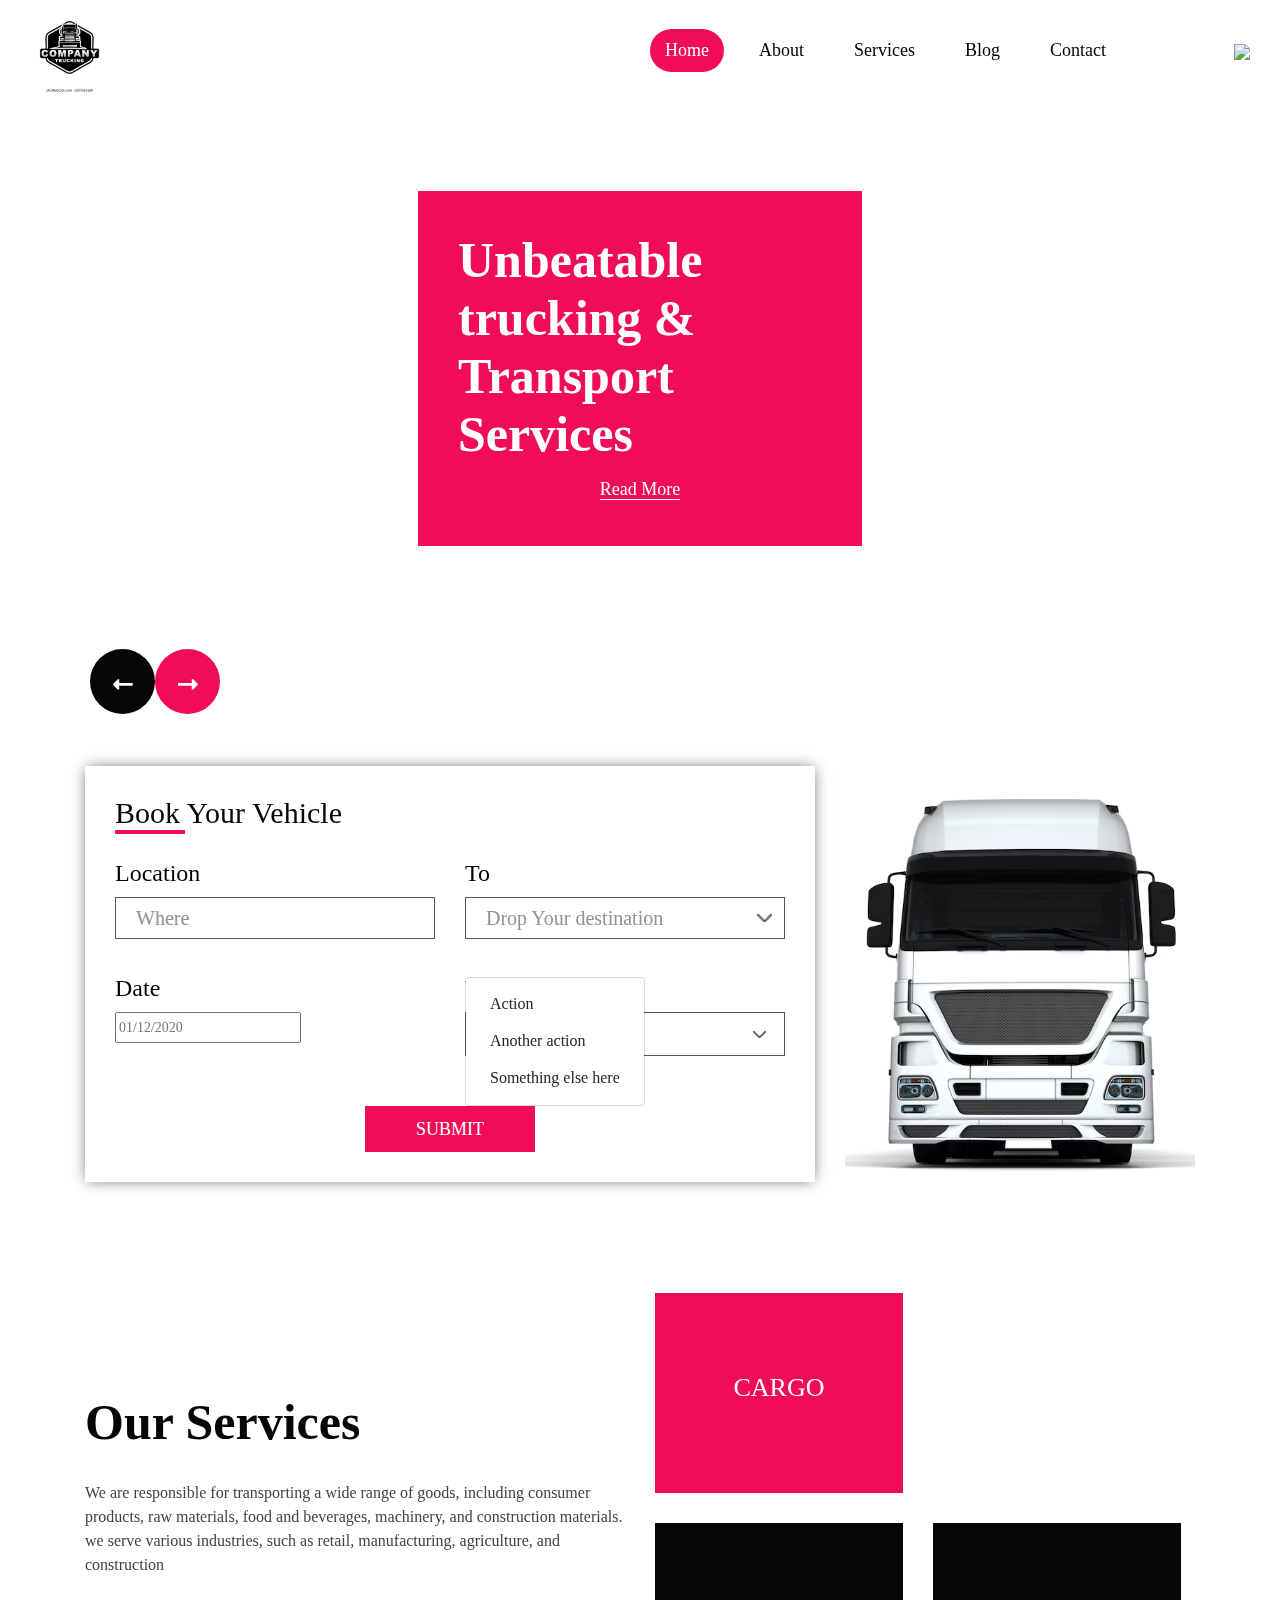
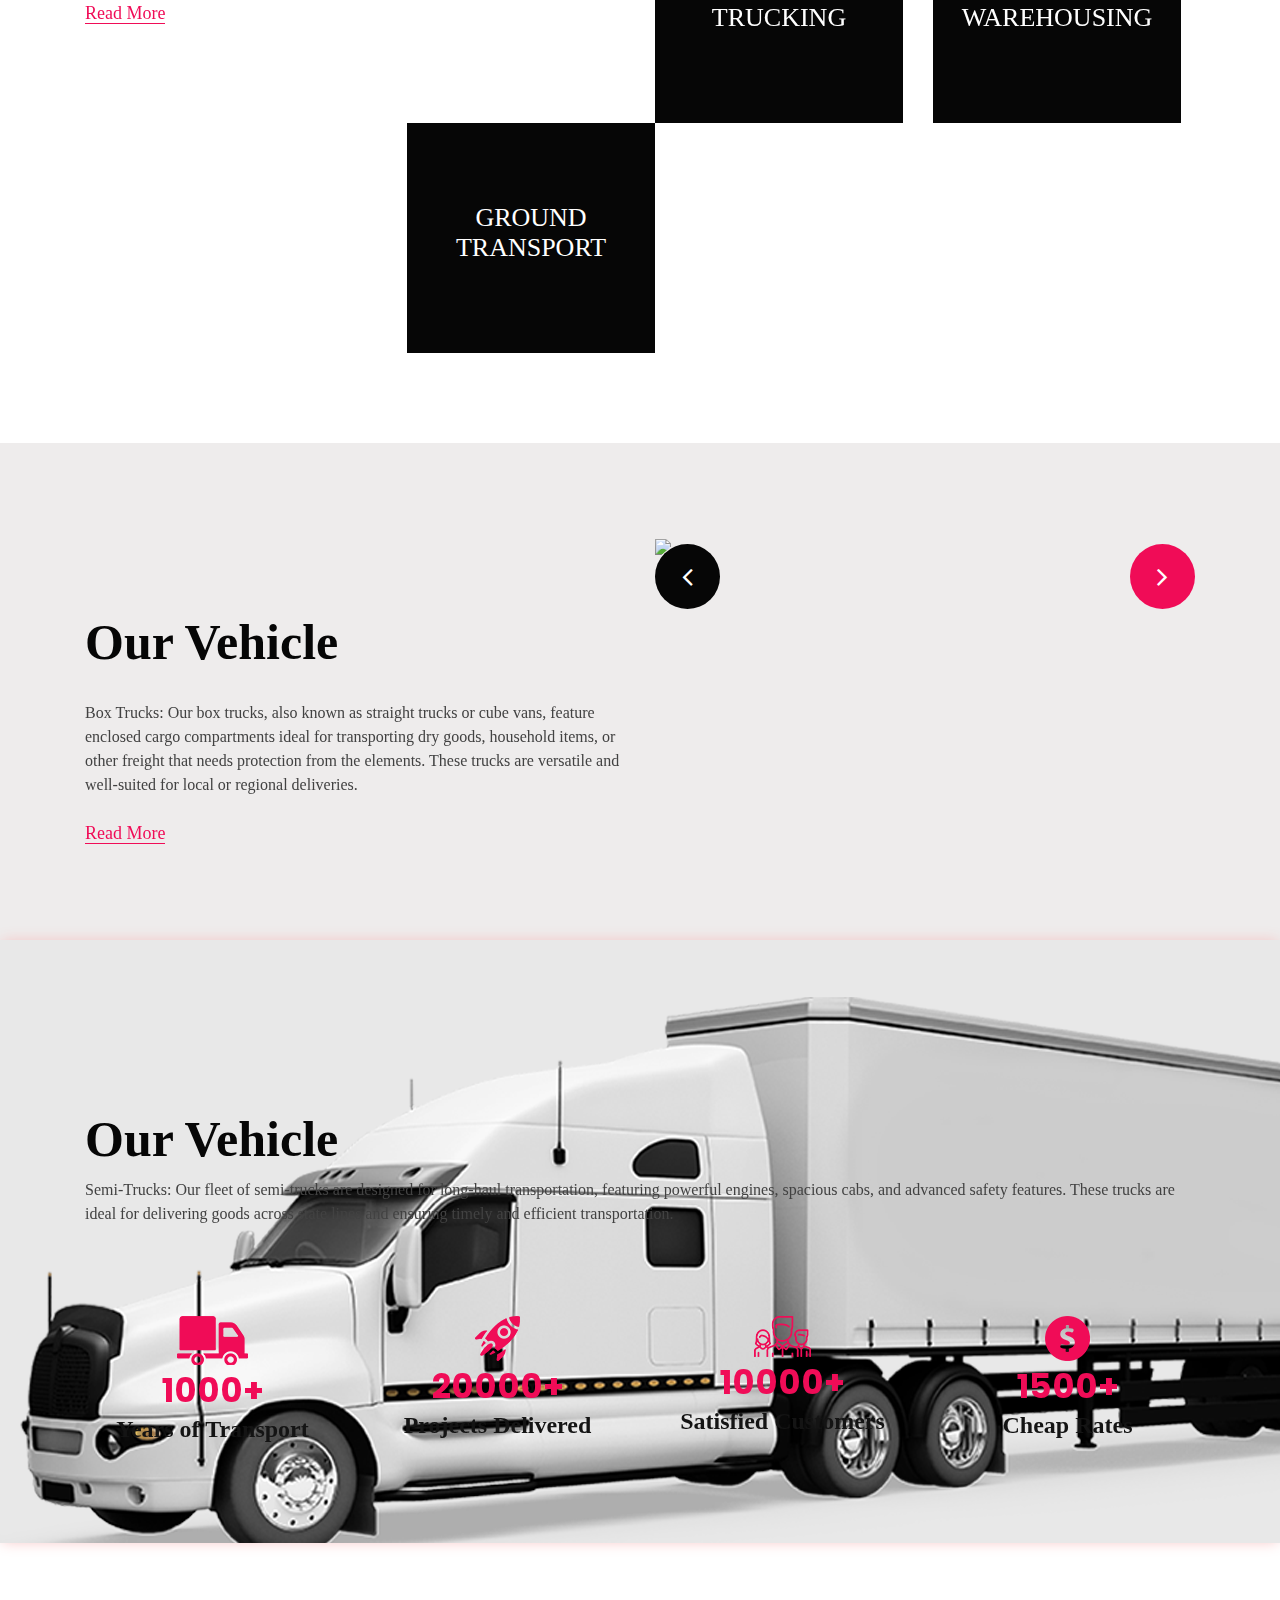
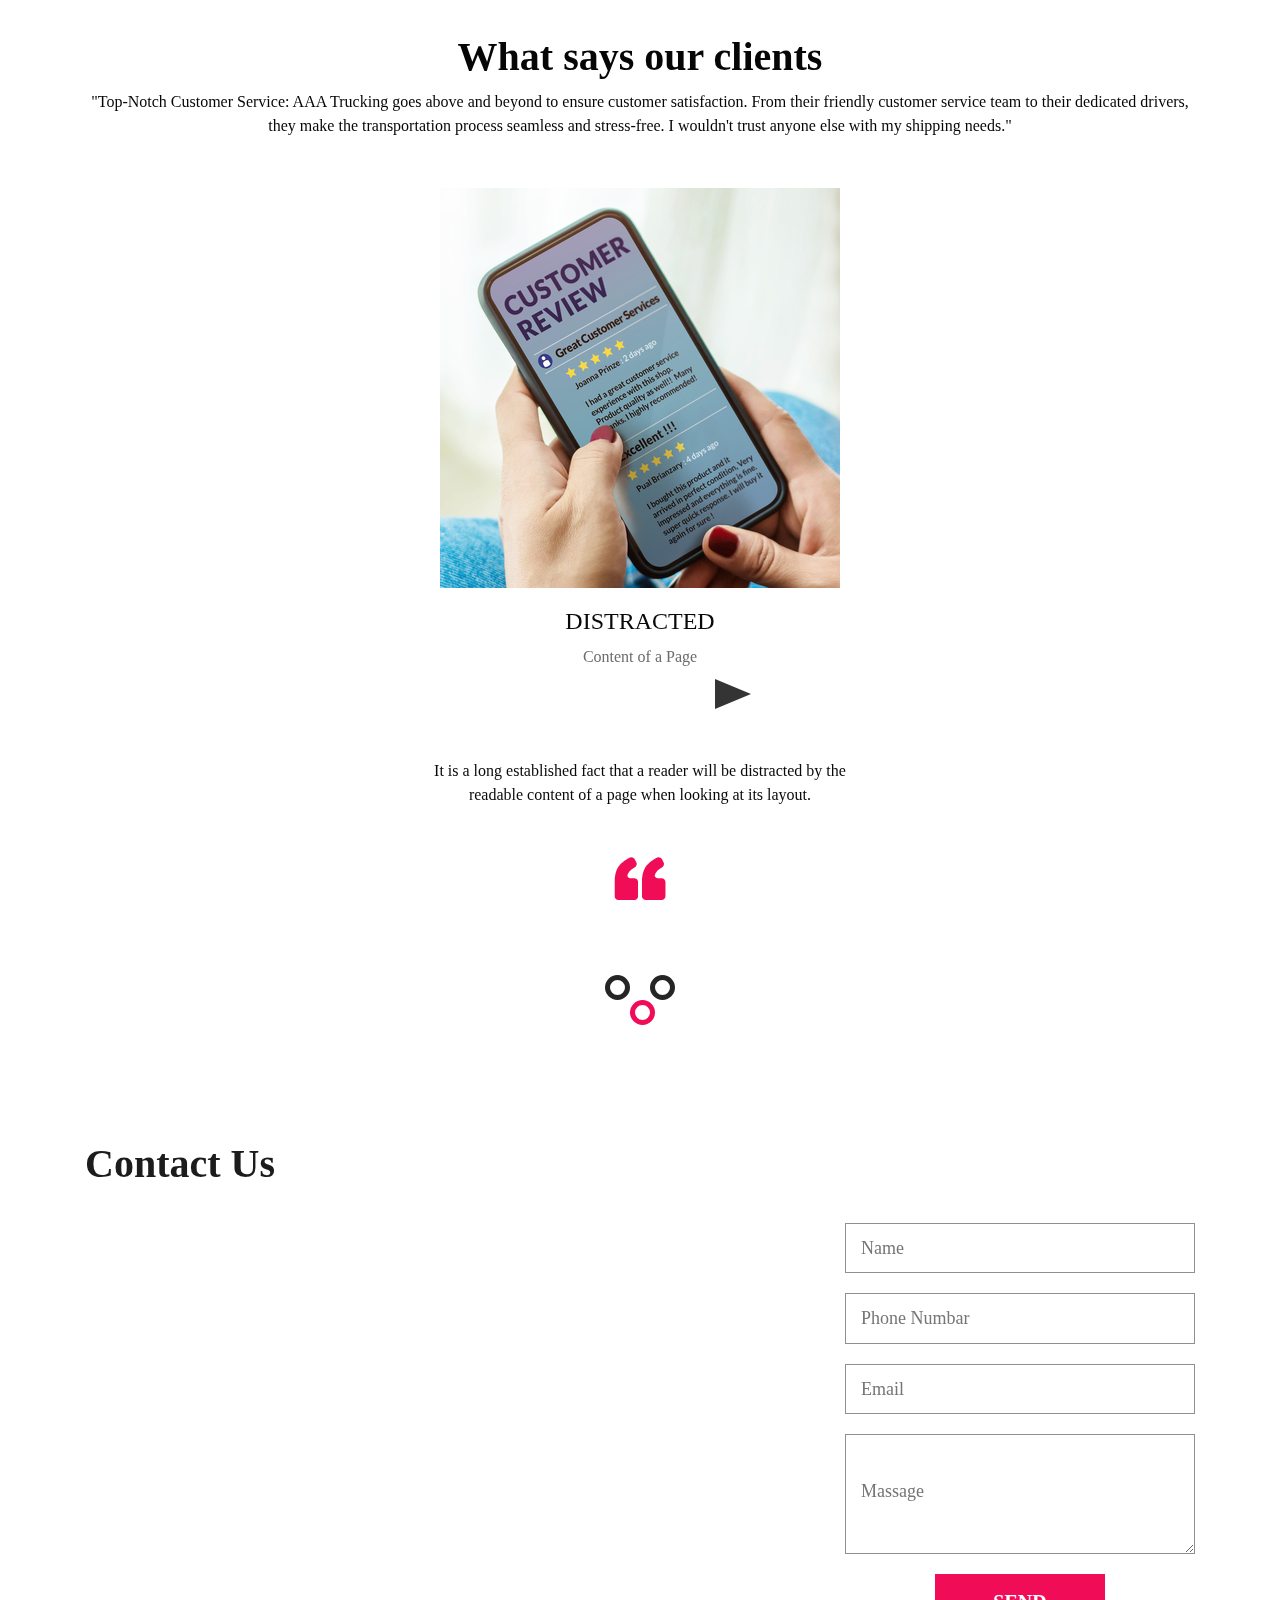
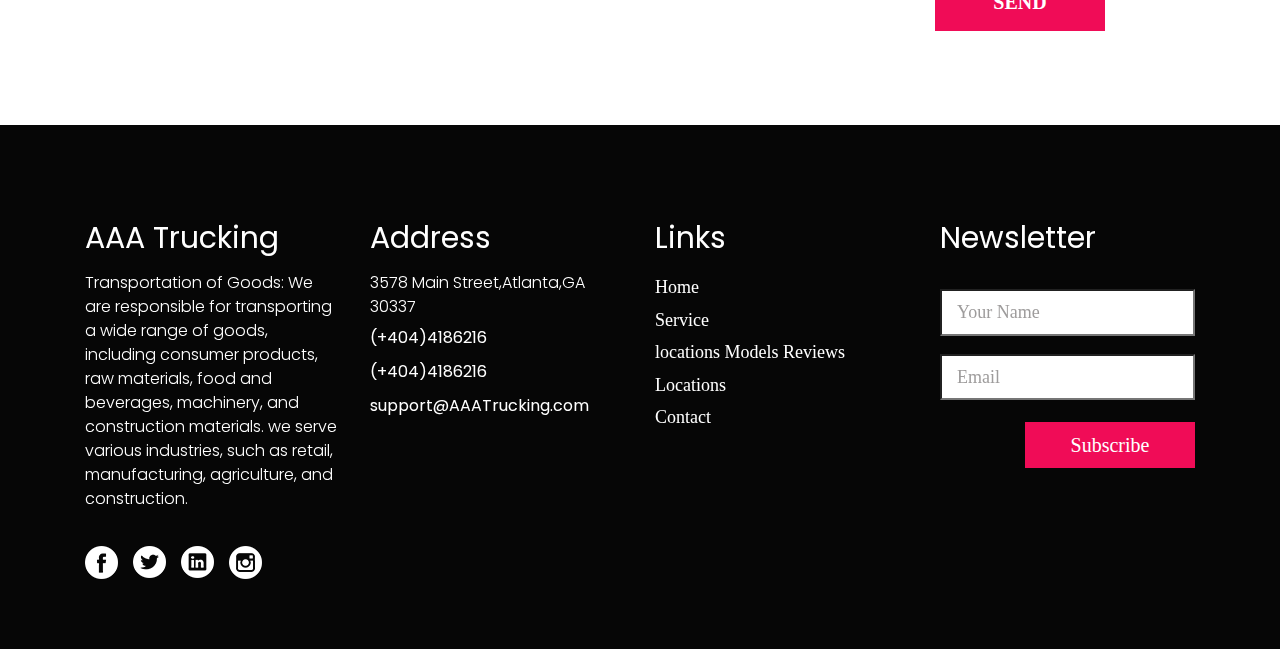
==== commit 0c2e9298: "html content" ====
--- a/index.html
+++ b/index.html
@@ -233,7 +233,13 @@
         <div class="row">
           <div class="col-md-6">
             <h1 class="services_taital">Our Services</h1>
-            <p class="services_text"></p>
+            <p class="services_text">
+              We are responsible for transporting a wide range of goods,
+              including consumer products, raw materials, food and beverages,
+              machinery, and construction materials. we serve various
+              industries, such as retail, manufacturing, agriculture, and
+              construction
+            </p>
             <div class="readmore_bt"><a href="#">Read More</a></div>
           </div>
           <div class="col-md-6">
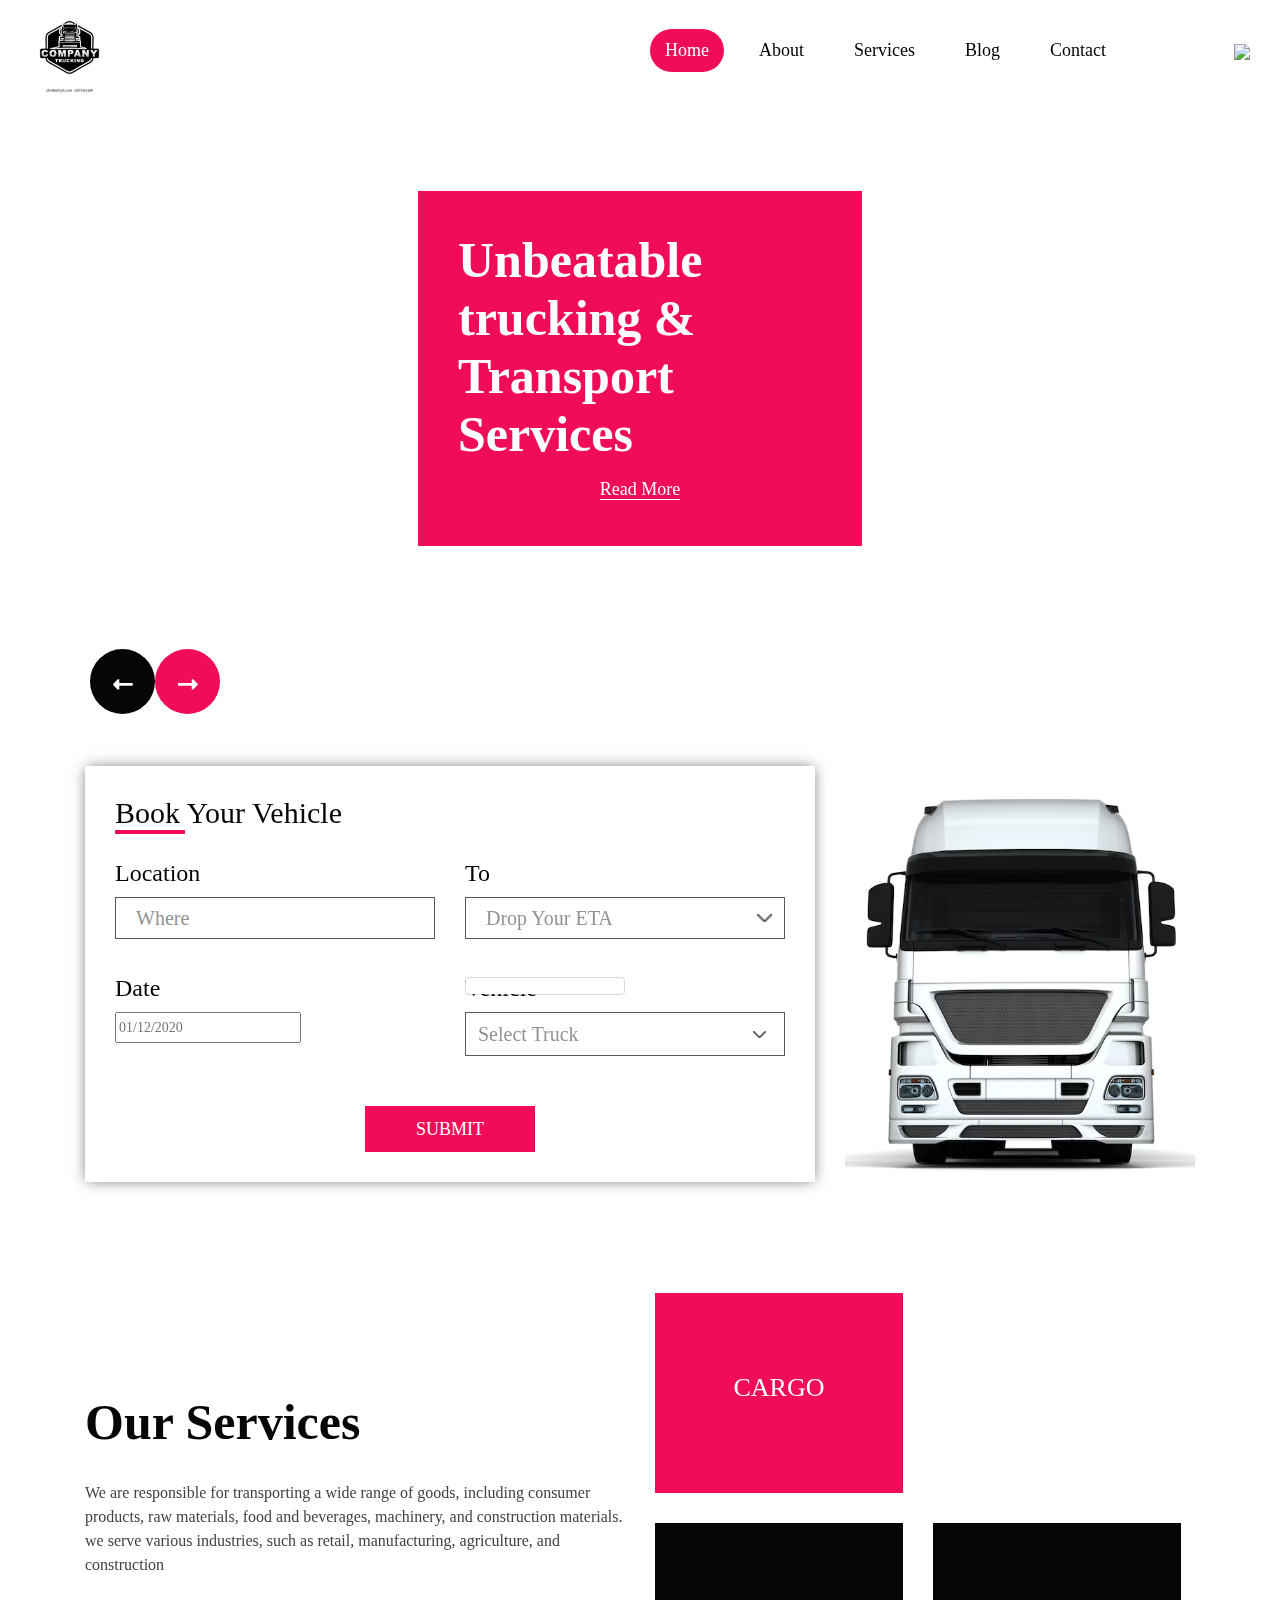
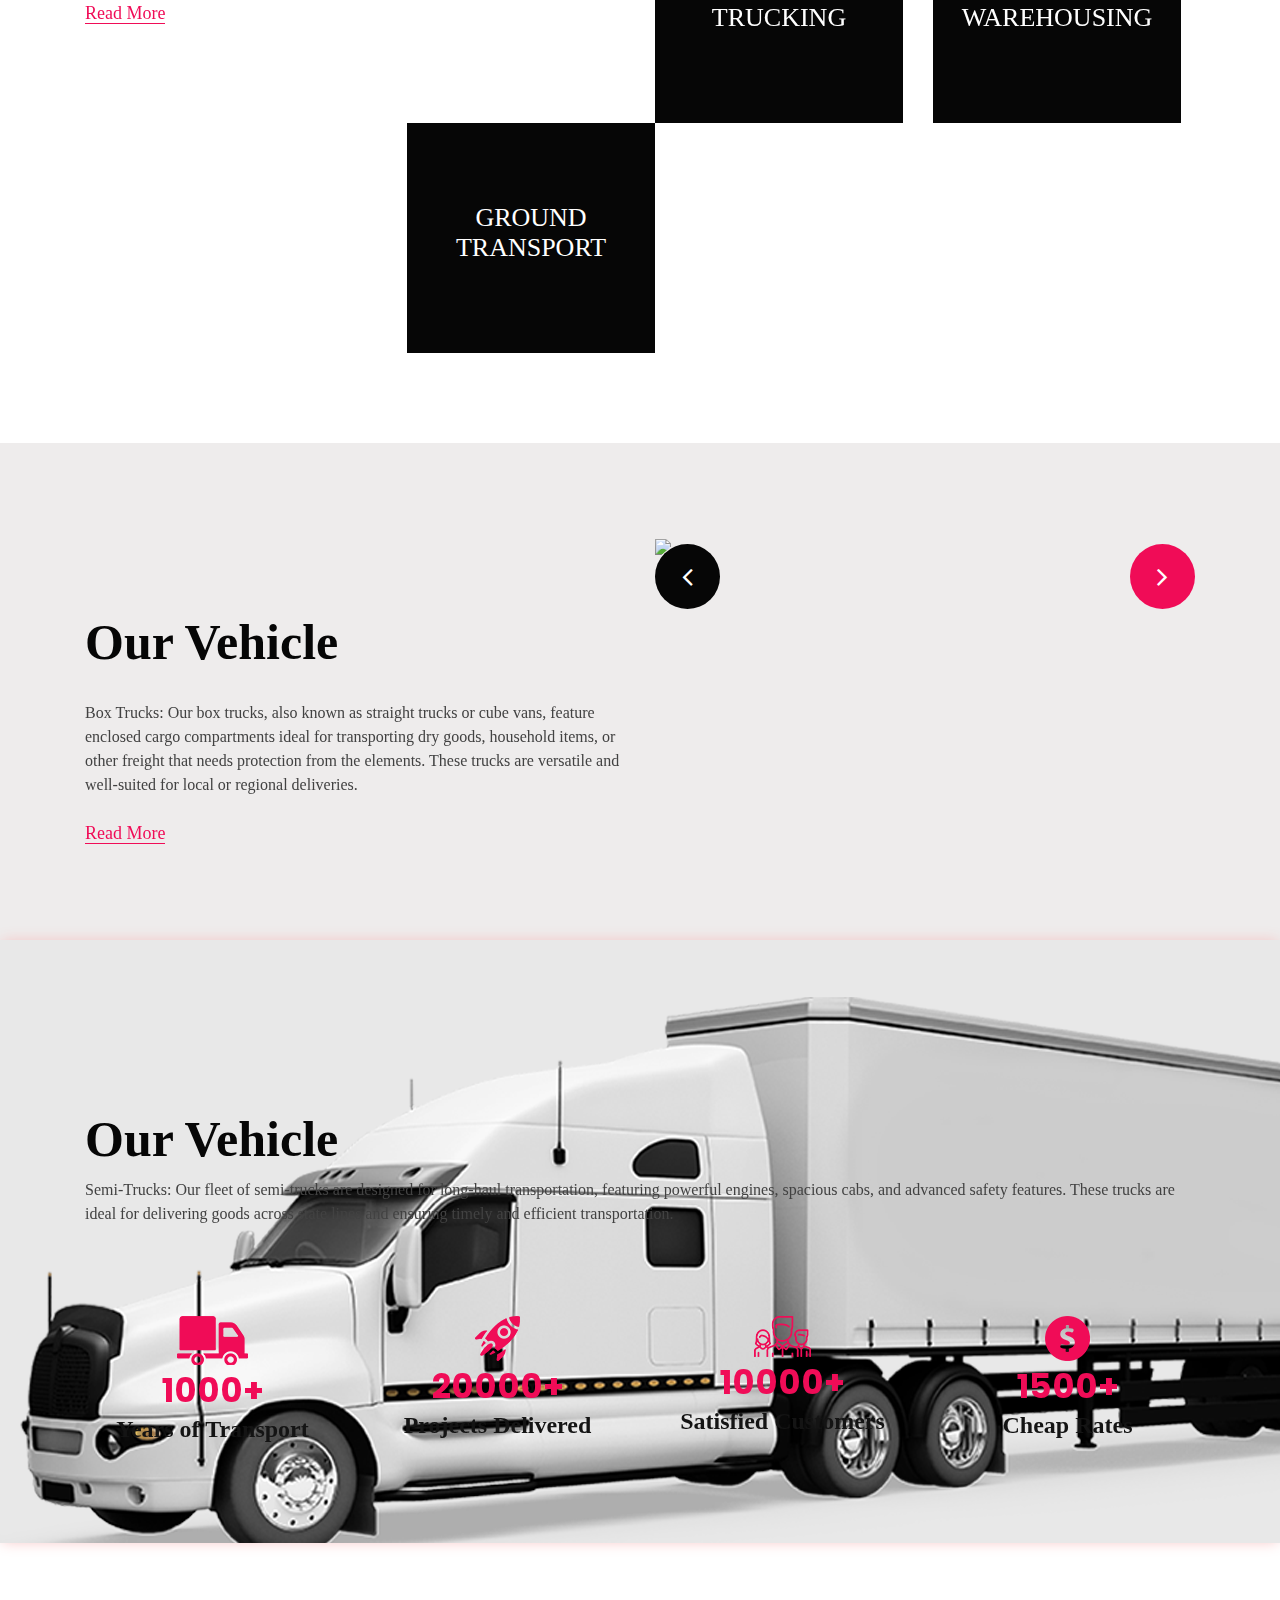
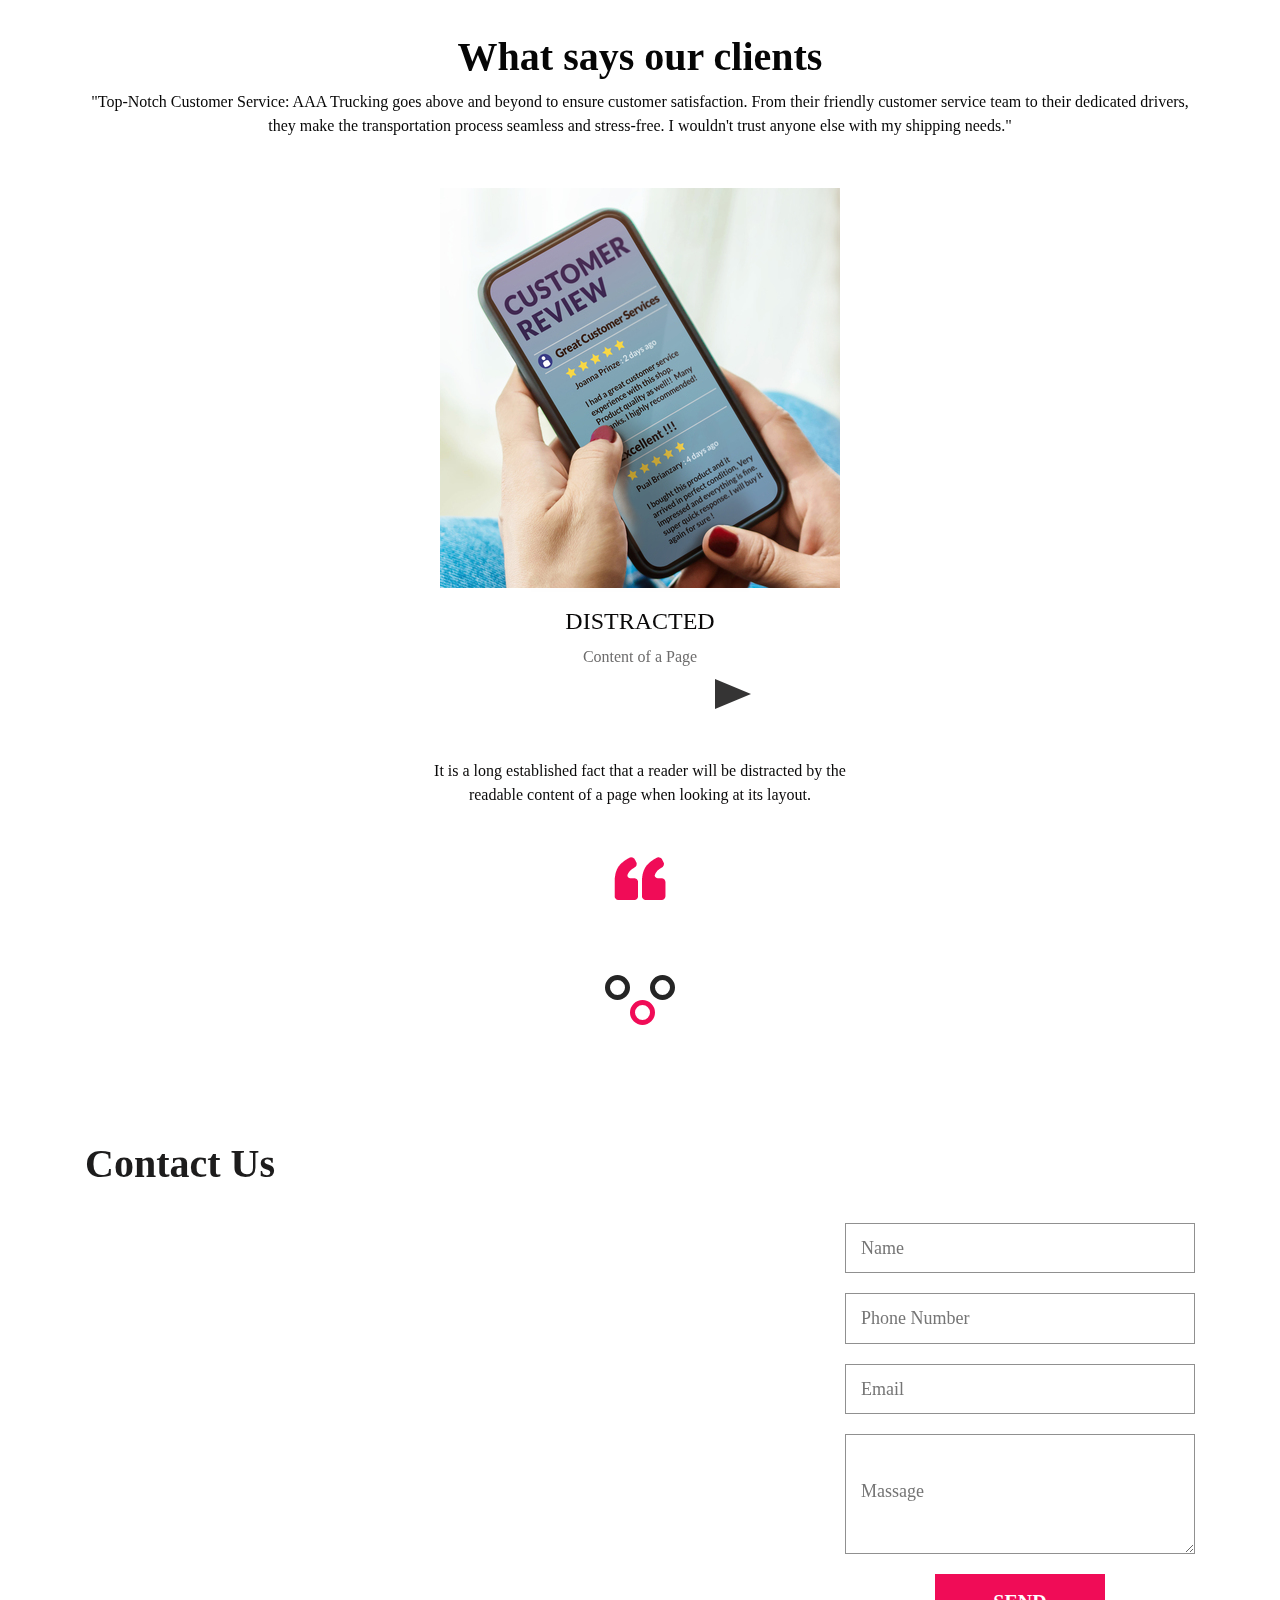
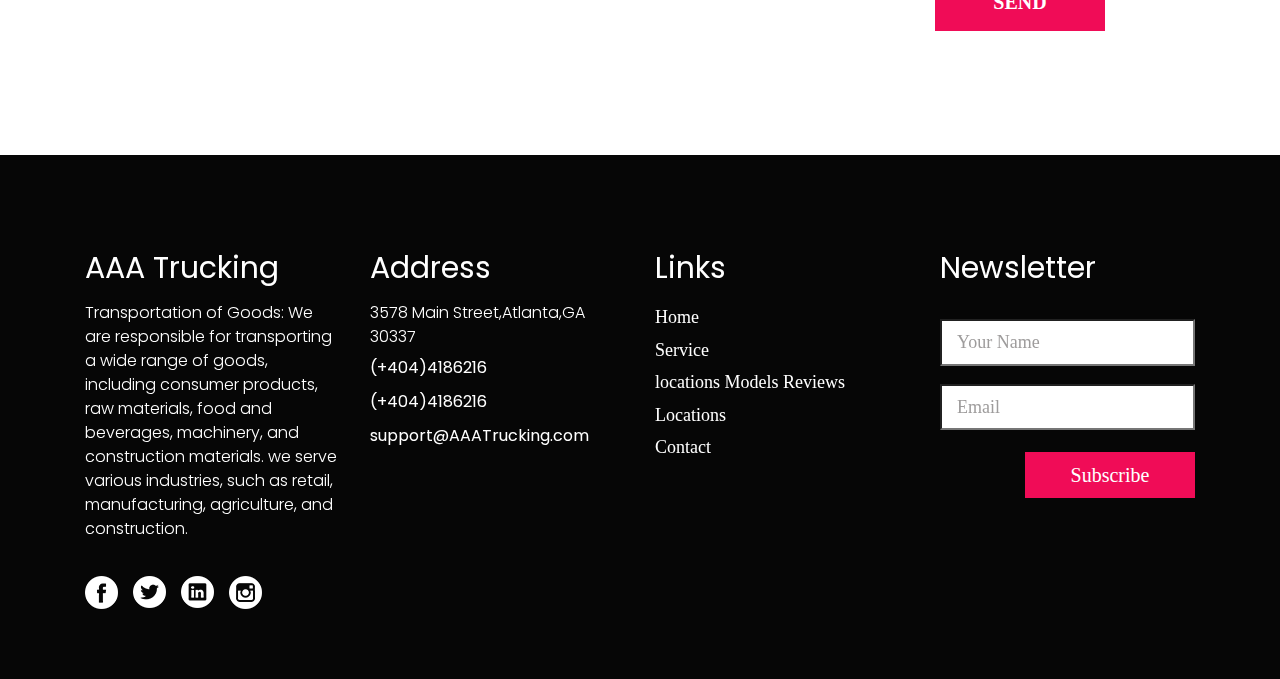
==== commit c098e4ef: "updated the google maps to display correct directions" ====
--- a/index.html
+++ b/index.html
@@ -169,7 +169,7 @@
                         class="form-control"
                         id="exampleFormControlSelect1"
                       >
-                        <option>Drop Your destination</option>
+                        <option>Drop Your ETA</option>
                         <option>2</option>
                         <option>3</option>
                         <option>4</option>
@@ -206,13 +206,7 @@
                       <div
                         class="dropdown-menu show"
                         aria-labelledby="dropdownMenuButton"
-                      >
-                        <a class="dropdown-item" href="#">Action</a>
-                        <a class="dropdown-item" href="#">Another action</a>
-                        <a class="dropdown-item" href="#"
-                          >Something else here</a
-                        >
-                      </div>
+                      ></div>
                     </div>
                   </div>
                 </div>
@@ -454,13 +448,15 @@
               <div class="map_main">
                 <div class="map-responsive">
                   <iframe
-                    src="https://www.google.com/maps/embed/v1/place?key=AIzaSyA0s1a7phLN0iaD6-UE7m4qP-z21pH0eSc&amp;q=Eiffel+Tower+Paris+France"
+                    src="https://www.google.com/maps/embed?pb=!1m18!1m12!1m3!1d3320.9831312077463!2d-84.45015762541118!3d33.65759897330807!2m3!1f0!2f0!3f0!3m2!1i1024!2i768!4f13.1!3m3!1m2!1s0x88f4e2b08cf15db7%3A0x556b66b9681f5987!2s3578%20Main%20St%2C%20Atlanta%2C%20GA%2030337%2C%20USA!5e0!3m2!1sen!2sug!4v1710756687470!5m2!1sen!2sug"
                     width="600"
-                    height="420"
-                    frameborder="0"
-                    style="border: 0; width: 100%"
+                    height="450"
+                    style="border: 0"
                     allowfullscreen=""
-                  ></iframe>
+                    loading="lazy"
+                    referrerpolicy="no-referrer-when-downgrade"
+                  >
+                  </iframe>
                 </div>
               </div>
             </div>
@@ -478,7 +474,7 @@
                   <input
                     type="text"
                     class="email-bt"
-                    placeholder="Phone Numbar"
+                    placeholder="Phone Number"
                     name="Email"
                   />
                 </div>
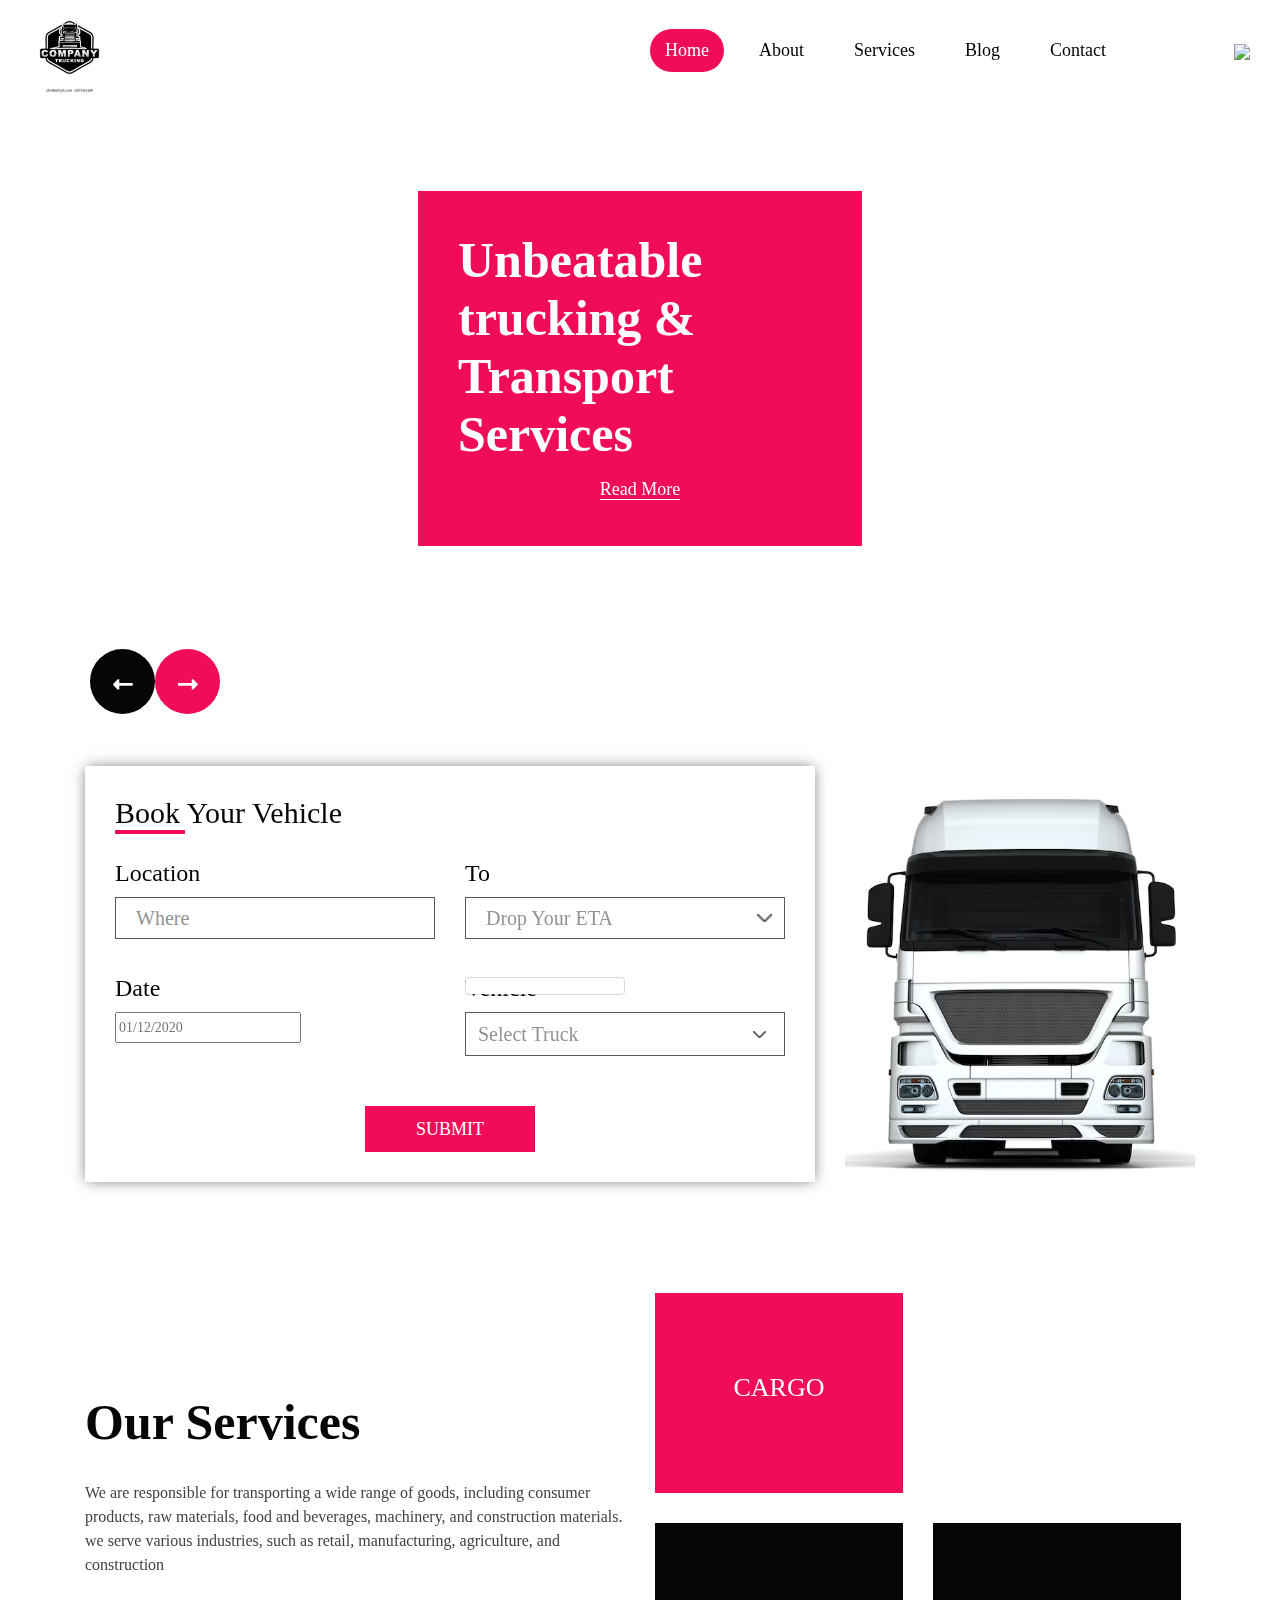
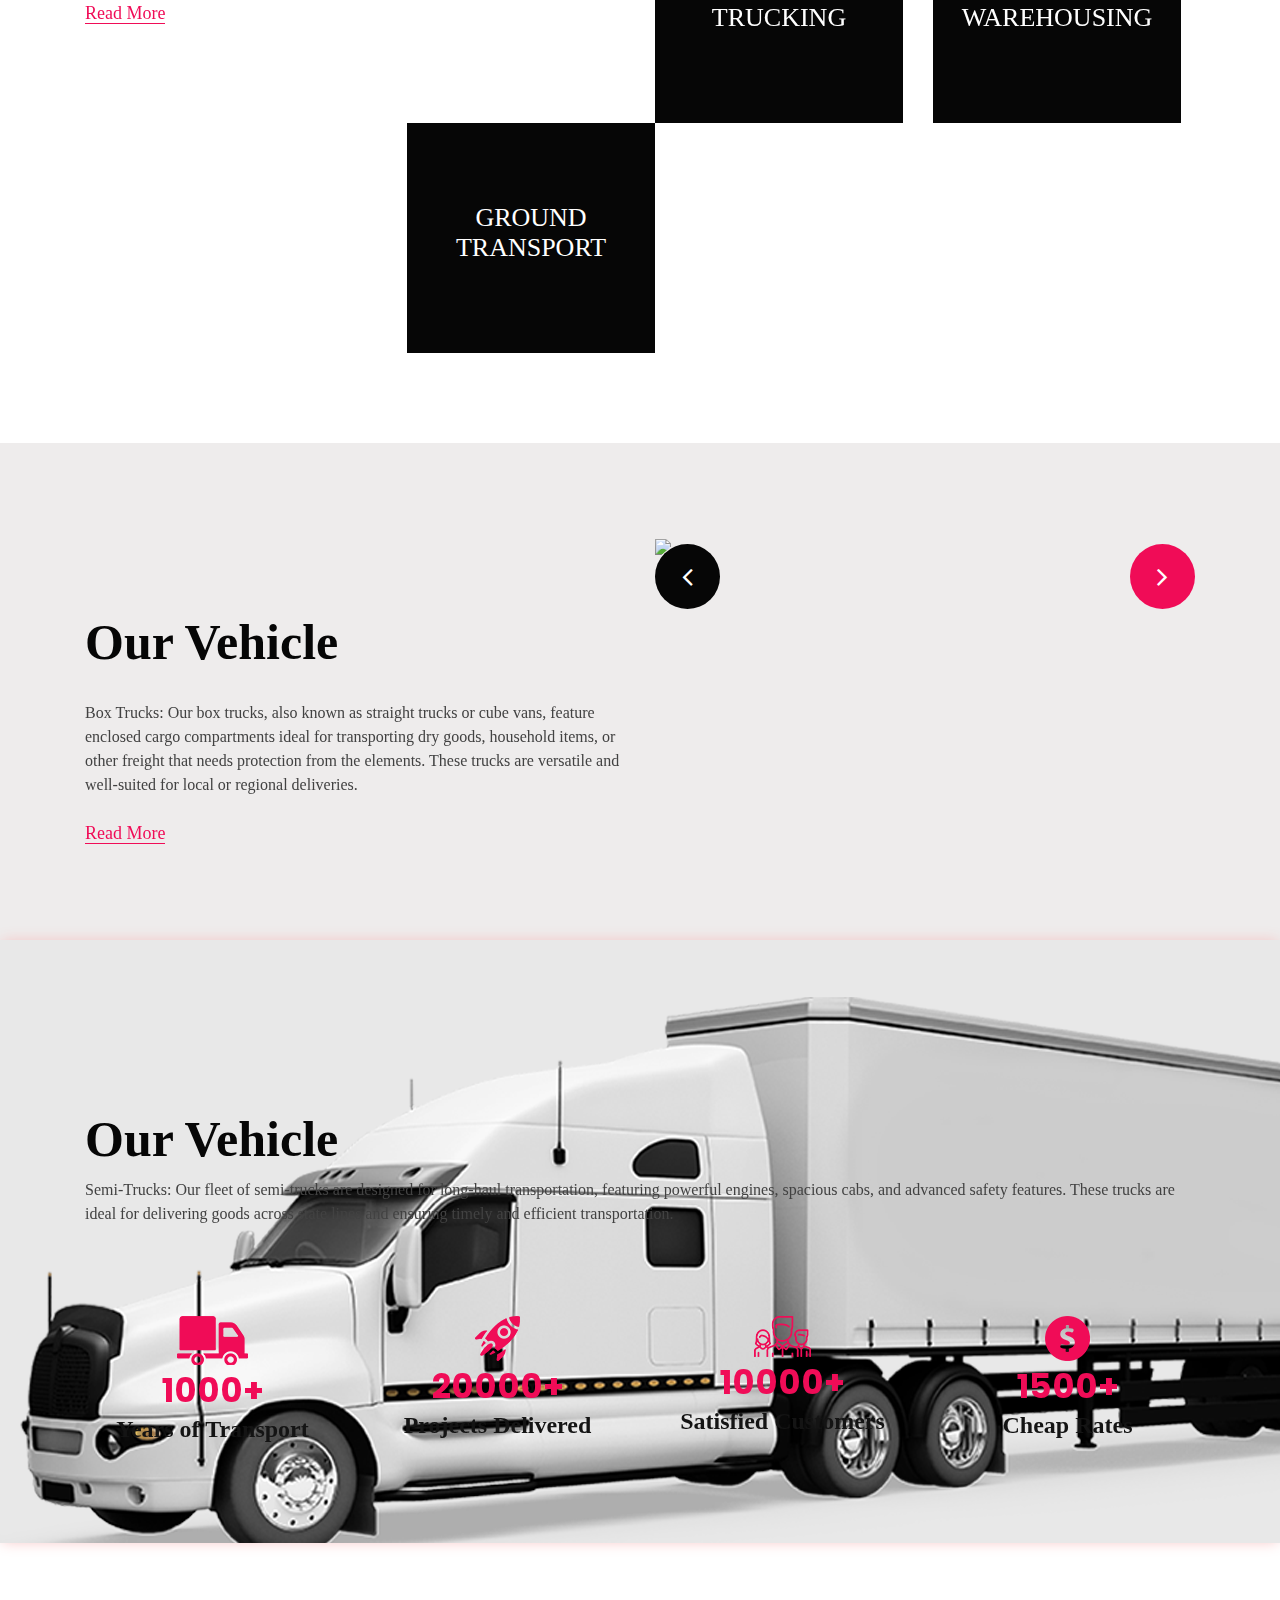
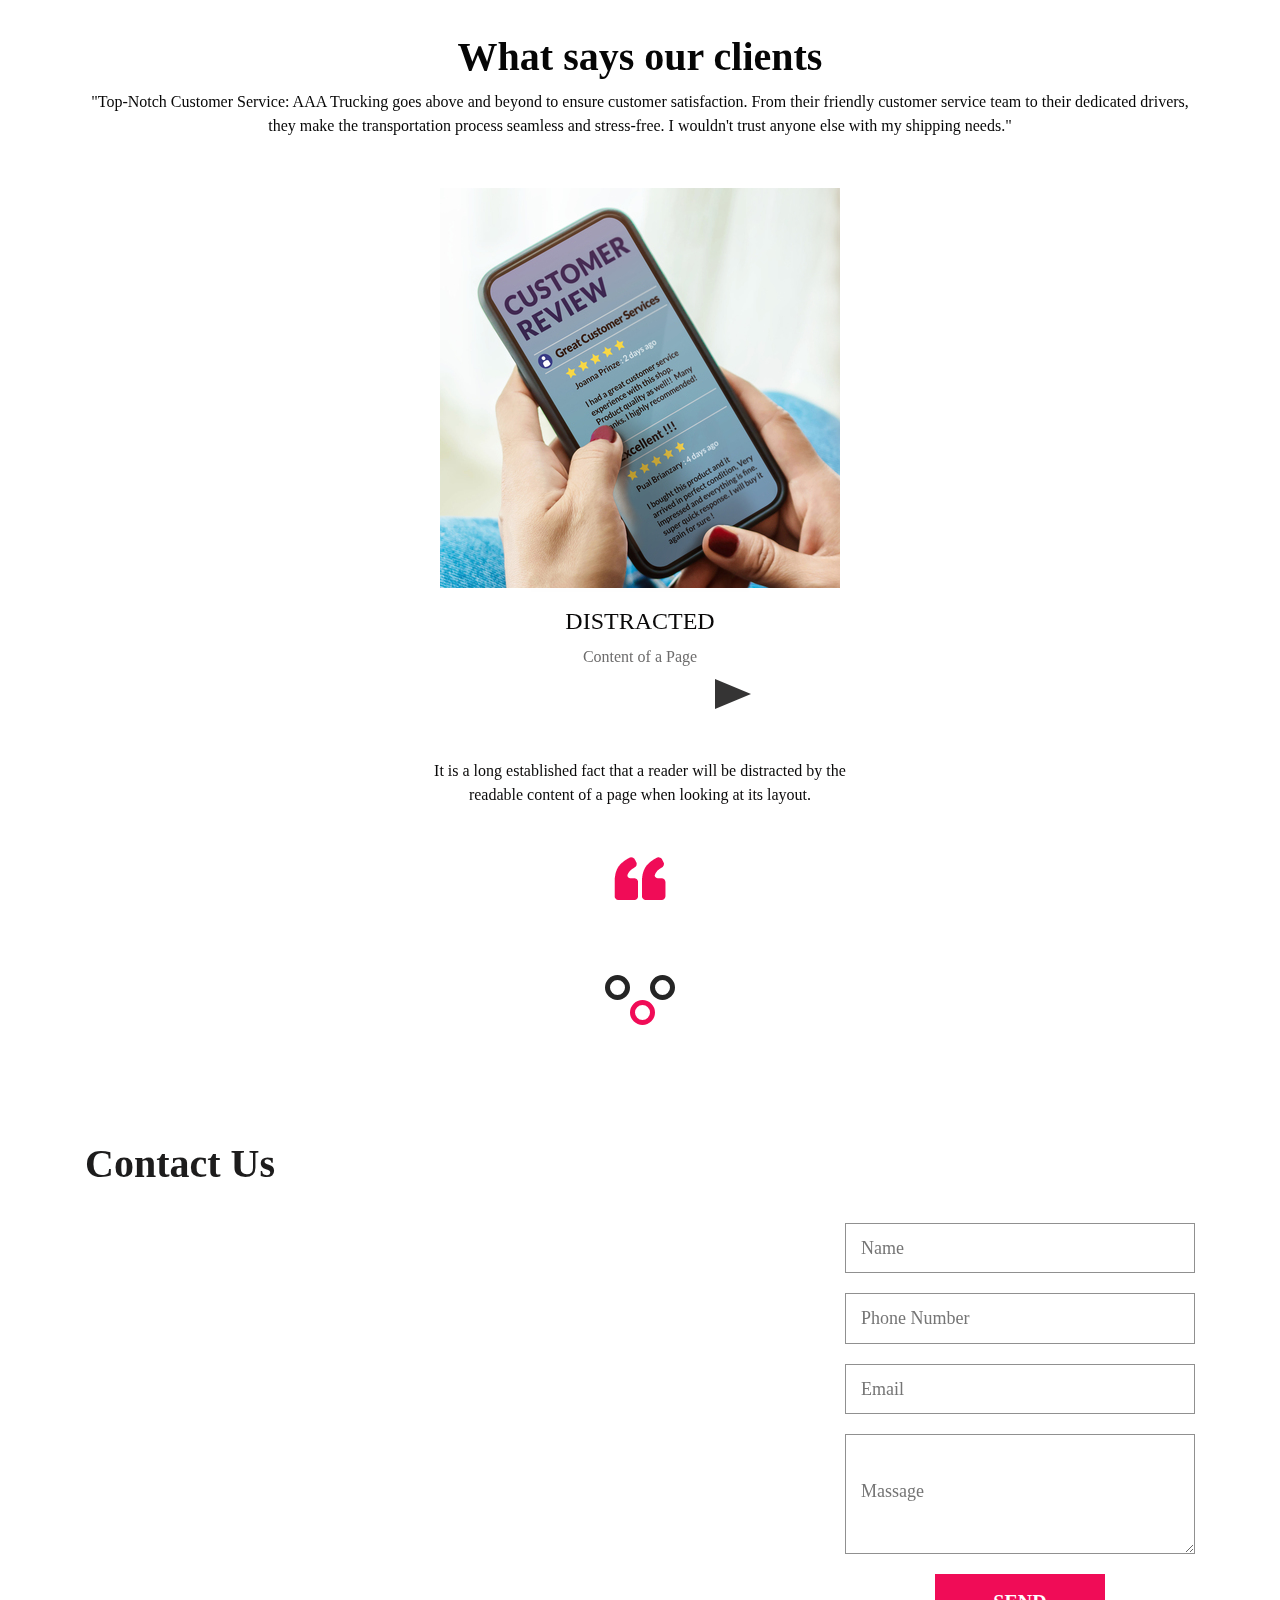
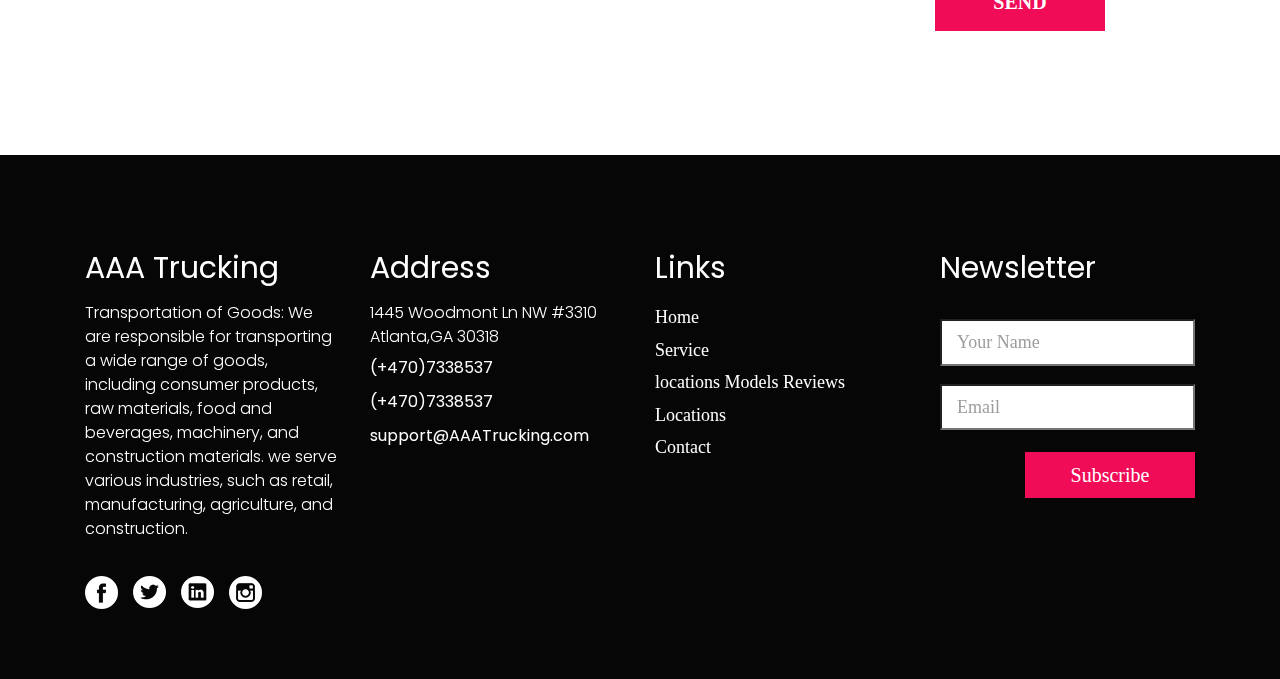
==== commit 1da3f46e: "updated the company phone number on all html pages" ====
--- a/index.html
+++ b/index.html
@@ -448,15 +448,14 @@
               <div class="map_main">
                 <div class="map-responsive">
                   <iframe
-                    src="https://www.google.com/maps/embed?pb=!1m18!1m12!1m3!1d3320.9831312077463!2d-84.45015762541118!3d33.65759897330807!2m3!1f0!2f0!3f0!3m2!1i1024!2i768!4f13.1!3m3!1m2!1s0x88f4e2b08cf15db7%3A0x556b66b9681f5987!2s3578%20Main%20St%2C%20Atlanta%2C%20GA%2030337%2C%20USA!5e0!3m2!1sen!2sug!4v1710756687470!5m2!1sen!2sug"
+                    src="https://www.google.com/maps/embed?pb=!1m28!1m12!1m3!1d26527.59294856387!2d-84.45700781924714!3d33.787812088447495!2m3!1f0!2f0!3f0!3m2!1i1024!2i768!4f13.1!4m13!3e6!4m5!1s0x88f504d5989f0df3%3A0x136d750ca1d37a92!2s1445%20Woodmont%20Ln%20NW%20%233310%2C%20Atlanta%2C%20GA%2030318%2C%20USA!3m2!1d33.8038208!2d-84.435143!4m5!1s0x88f51b305c100ea5%3A0x7d18d94a3413dfe5!2sAtlanta%2C%20GA%2030318%2C%20USA!3m2!1d33.7946333!2d-84.44877199999999!5e0!3m2!1sen!2sug!4v1711483959155!5m2!1sen!2sug"
                     width="600"
                     height="450"
                     style="border: 0"
                     allowfullscreen=""
                     loading="lazy"
                     referrerpolicy="no-referrer-when-downgrade"
-                  >
-                  </iframe>
+                  ></iframe>
                 </div>
               </div>
             </div>
@@ -539,9 +538,11 @@
           </div>
           <div class="col-lg-3 col-sm-6">
             <h3 class="rolio_text">Address</h3>
-            <p class="footer_text">3578 Main Street,Atlanta,GA 30337</p>
-            <div class="number_text"><a href="#">(+404)4186216 </a></div>
-            <div class="number_text"><a href="#">(+404)4186216 </a></div>
+            <p class="footer_text">
+              1445 Woodmont Ln NW #3310 Atlanta,GA 30318
+            </p>
+            <div class="number_text"><a href="#">(+470)7338537 </a></div>
+            <div class="number_text"><a href="#">(+470)7338537 </a></div>
             <div class="number_text">
               <a href="#">support@AAATrucking.com</a>
             </div>
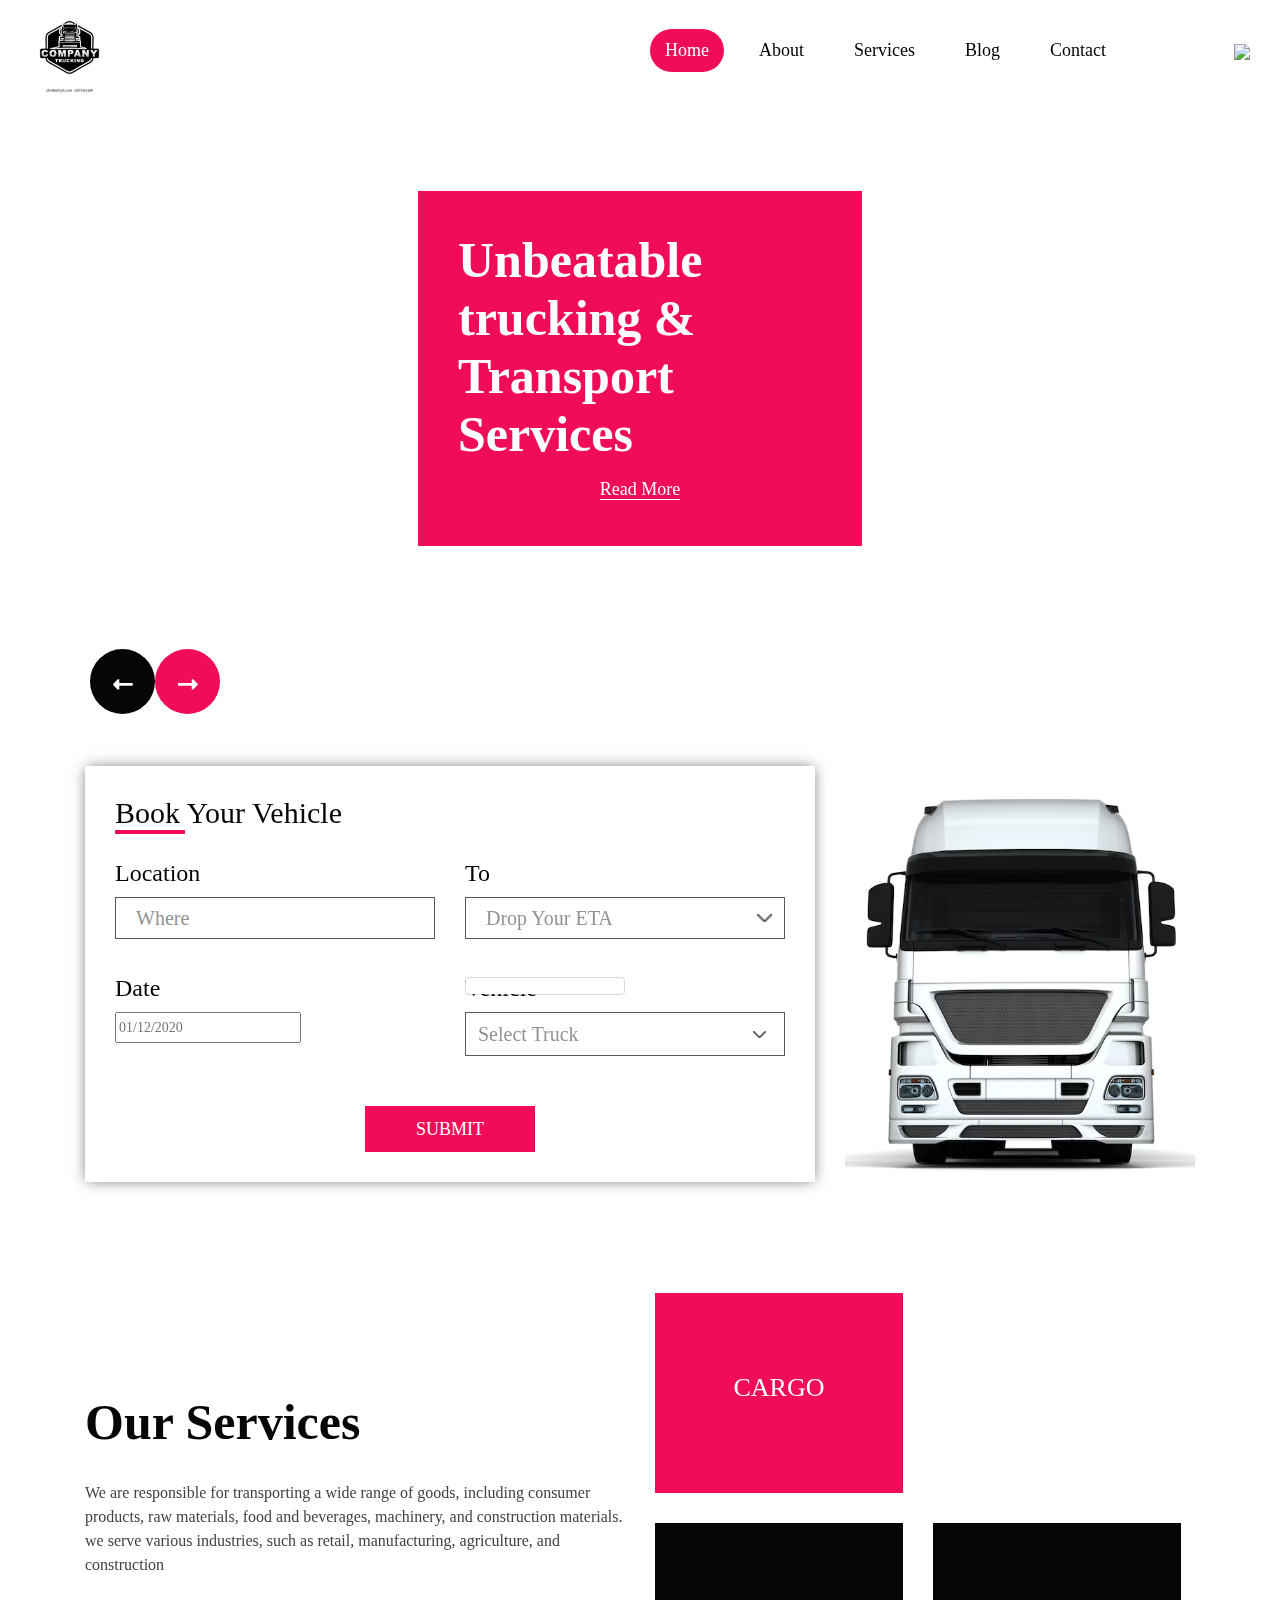
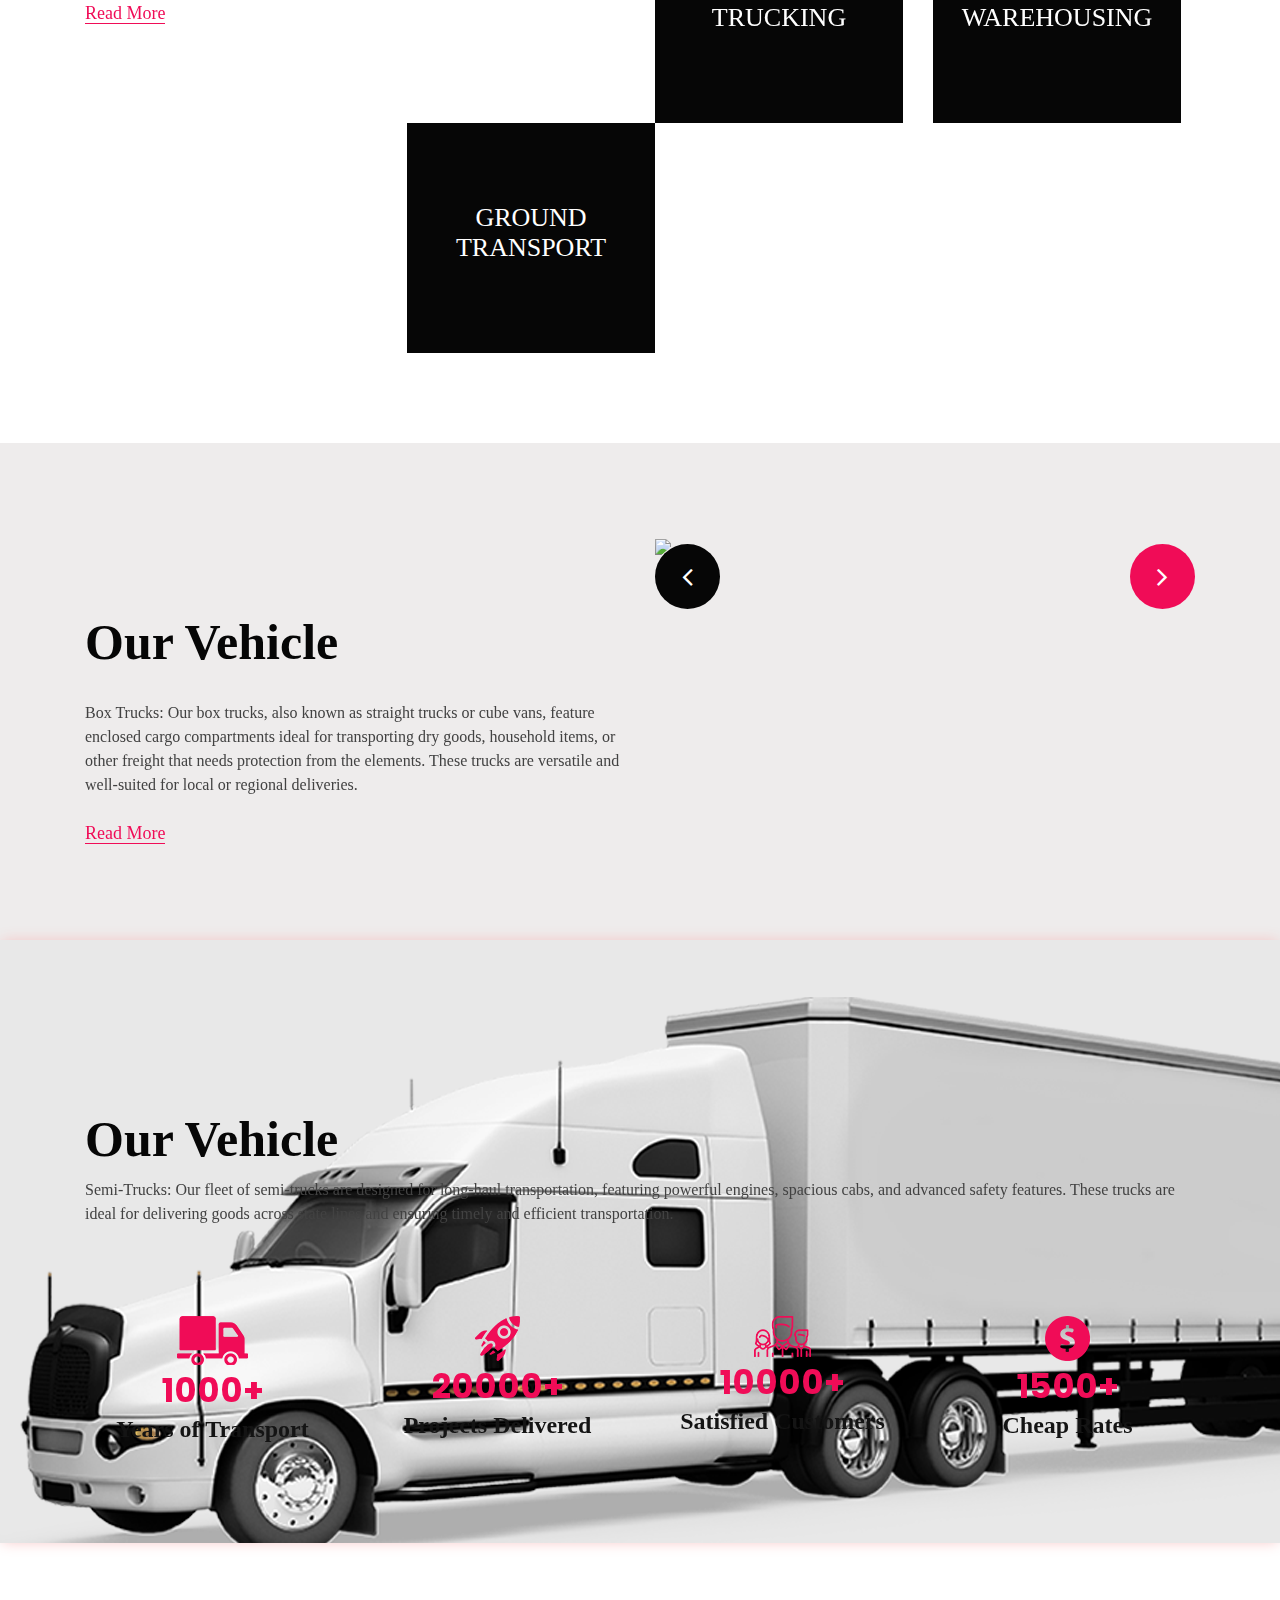
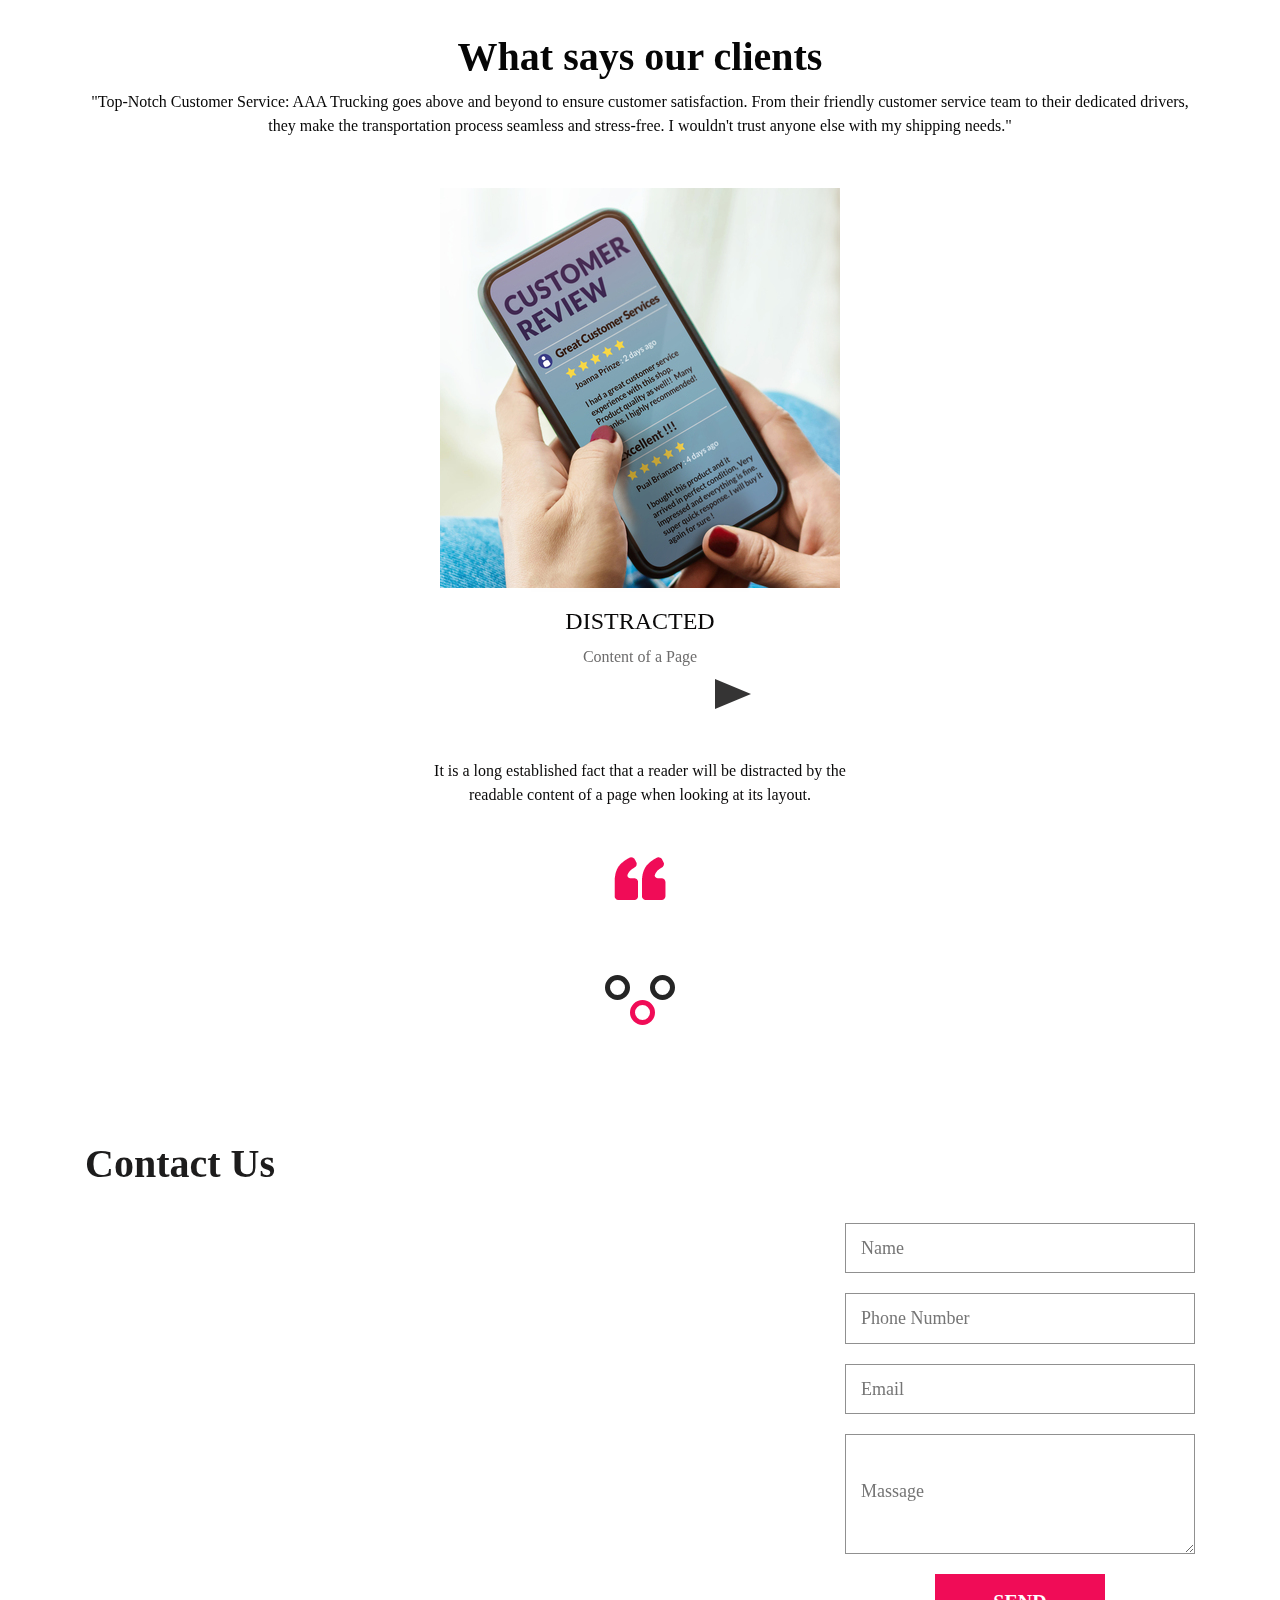
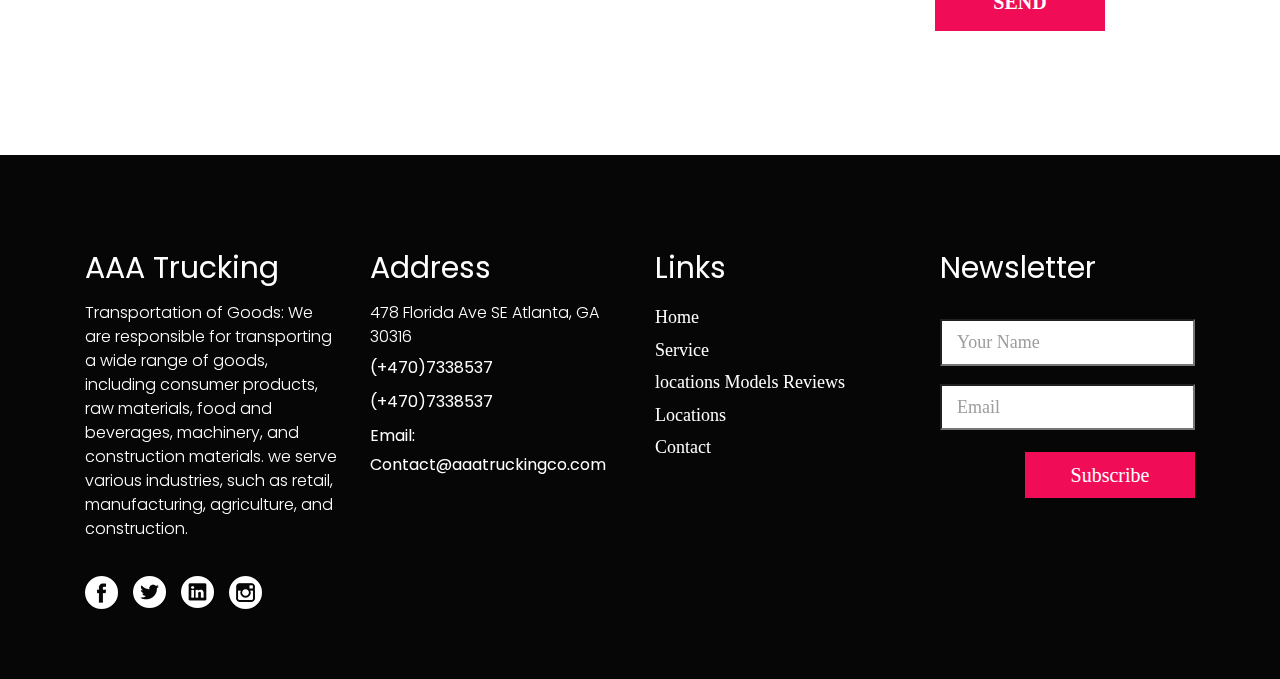
==== commit d133a7c8: "updated the company new address, Email and map responsiveness on all html files" ====
--- a/index.html
+++ b/index.html
@@ -448,7 +448,7 @@
               <div class="map_main">
                 <div class="map-responsive">
                   <iframe
-                    src="https://www.google.com/maps/embed?pb=!1m28!1m12!1m3!1d26527.59294856387!2d-84.45700781924714!3d33.787812088447495!2m3!1f0!2f0!3f0!3m2!1i1024!2i768!4f13.1!4m13!3e6!4m5!1s0x88f504d5989f0df3%3A0x136d750ca1d37a92!2s1445%20Woodmont%20Ln%20NW%20%233310%2C%20Atlanta%2C%20GA%2030318%2C%20USA!3m2!1d33.8038208!2d-84.435143!4m5!1s0x88f51b305c100ea5%3A0x7d18d94a3413dfe5!2sAtlanta%2C%20GA%2030318%2C%20USA!3m2!1d33.7946333!2d-84.44877199999999!5e0!3m2!1sen!2sug!4v1711483959155!5m2!1sen!2sug"
+                    src="https://www.google.com/maps/embed?pb=!1m19!1m8!1m3!1d26525.354797541073!2d-84.4585343!3d33.7950358!3m2!1i1024!2i768!4f13.1!4m8!3e6!4m5!1s0x88f50159476320eb%3A0x69150f70596252b!2s478%20Florida%20Ave%20SE%2C%20Atlanta%2C%20GA%2030316%2C%20USA!3m2!1d33.740987499999996!2d-84.3502334!4m0!5e0!3m2!1sen!2sug!4v1713223105855!5m2!1sen!2sug"
                     width="600"
                     height="450"
                     style="border: 0"
@@ -538,13 +538,11 @@
           </div>
           <div class="col-lg-3 col-sm-6">
             <h3 class="rolio_text">Address</h3>
-            <p class="footer_text">
-              1445 Woodmont Ln NW #3310 Atlanta,GA 30318
-            </p>
+            <p class="footer_text">478 Florida Ave SE Atlanta, GA 30316</p>
             <div class="number_text"><a href="#">(+470)7338537 </a></div>
             <div class="number_text"><a href="#">(+470)7338537 </a></div>
             <div class="number_text">
-              <a href="#">support@AAATrucking.com</a>
+              <a href="#">Email: Contact@aaatruckingco.com</a>
             </div>
           </div>
           <div class="col-lg-3 col-sm-6">
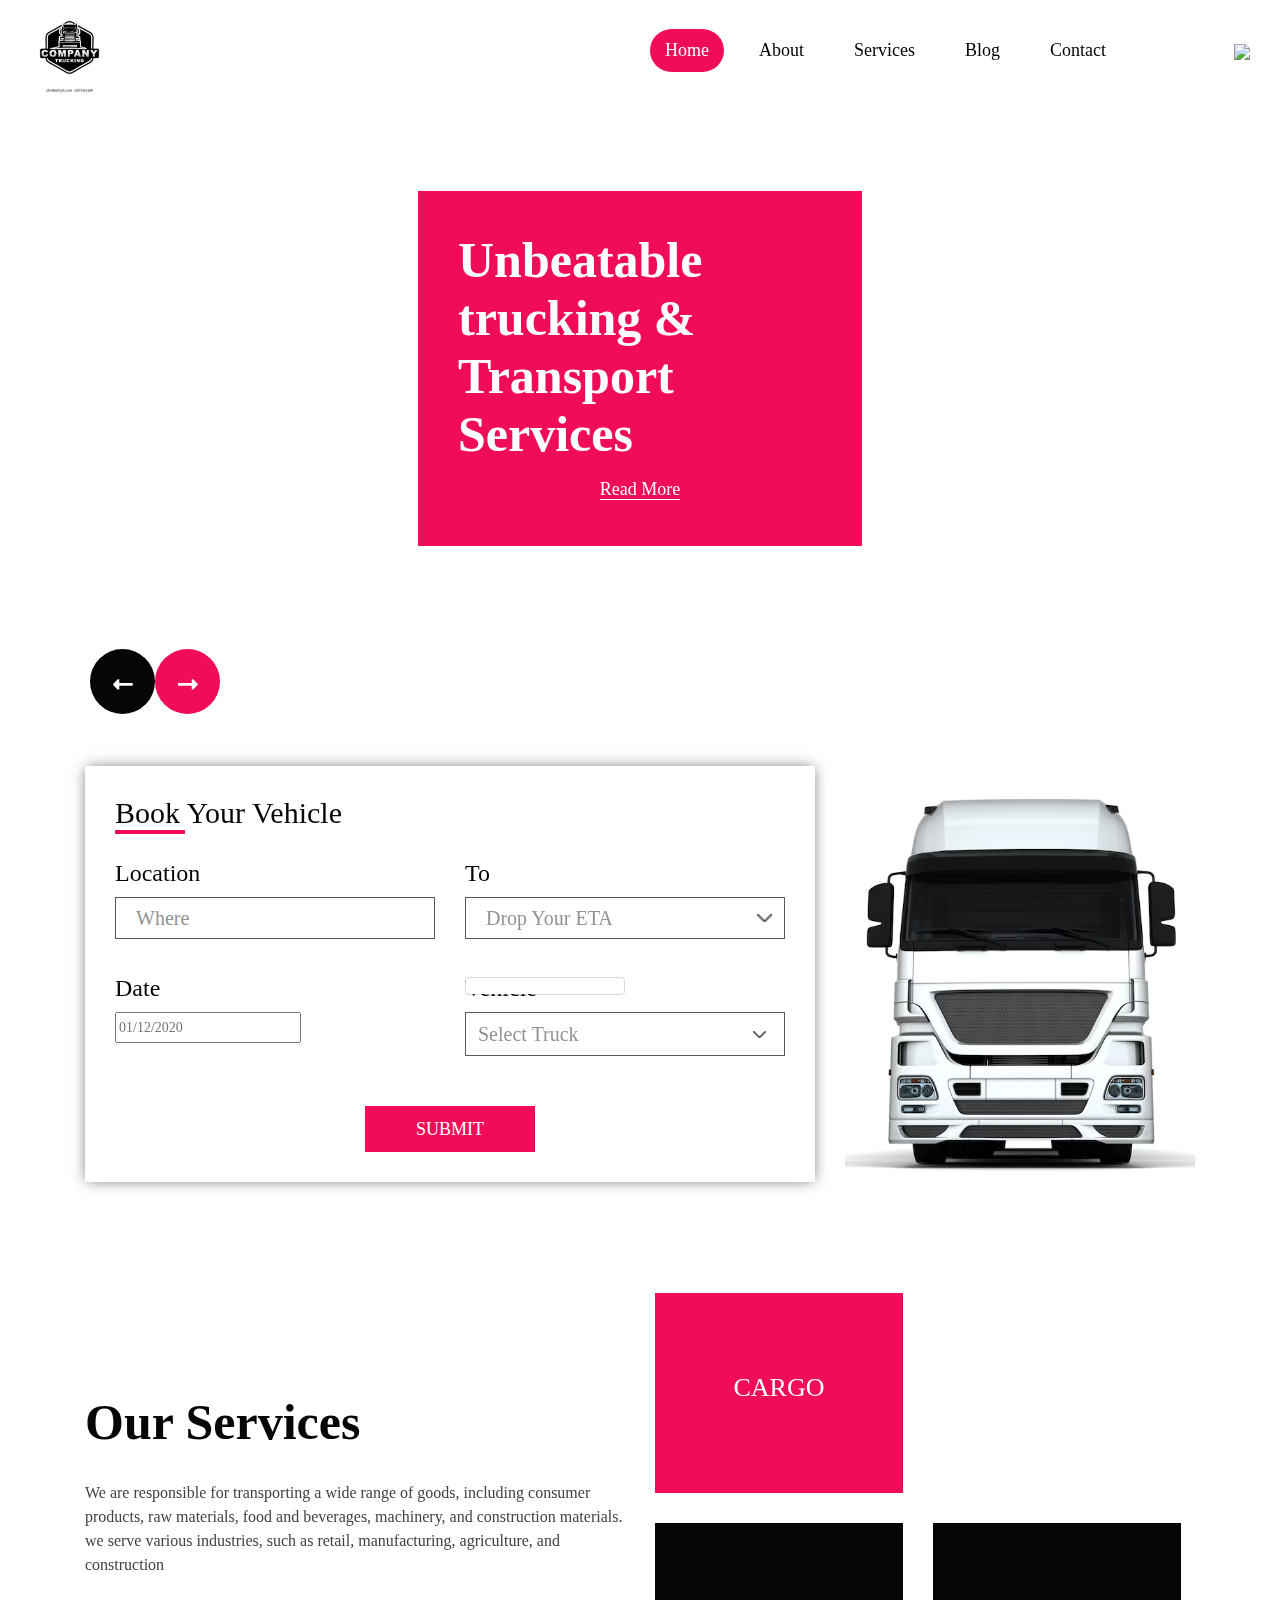
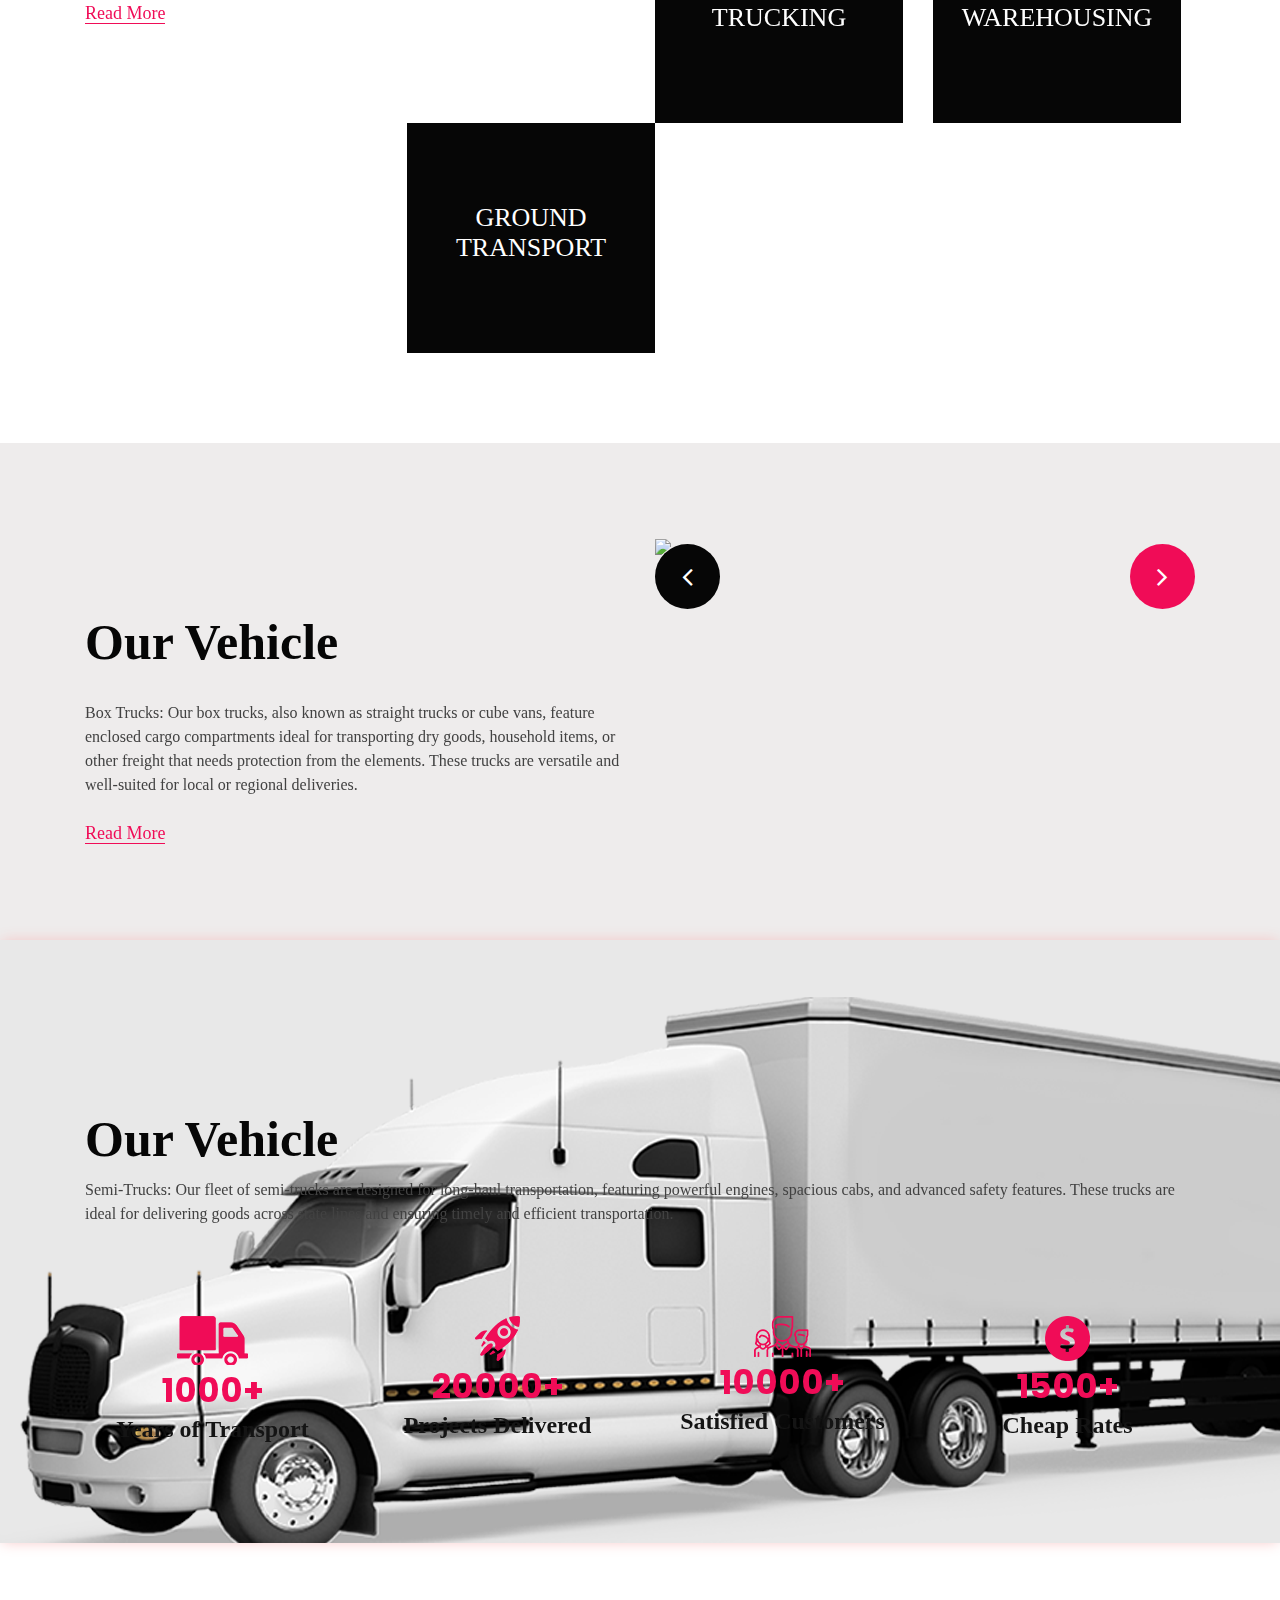
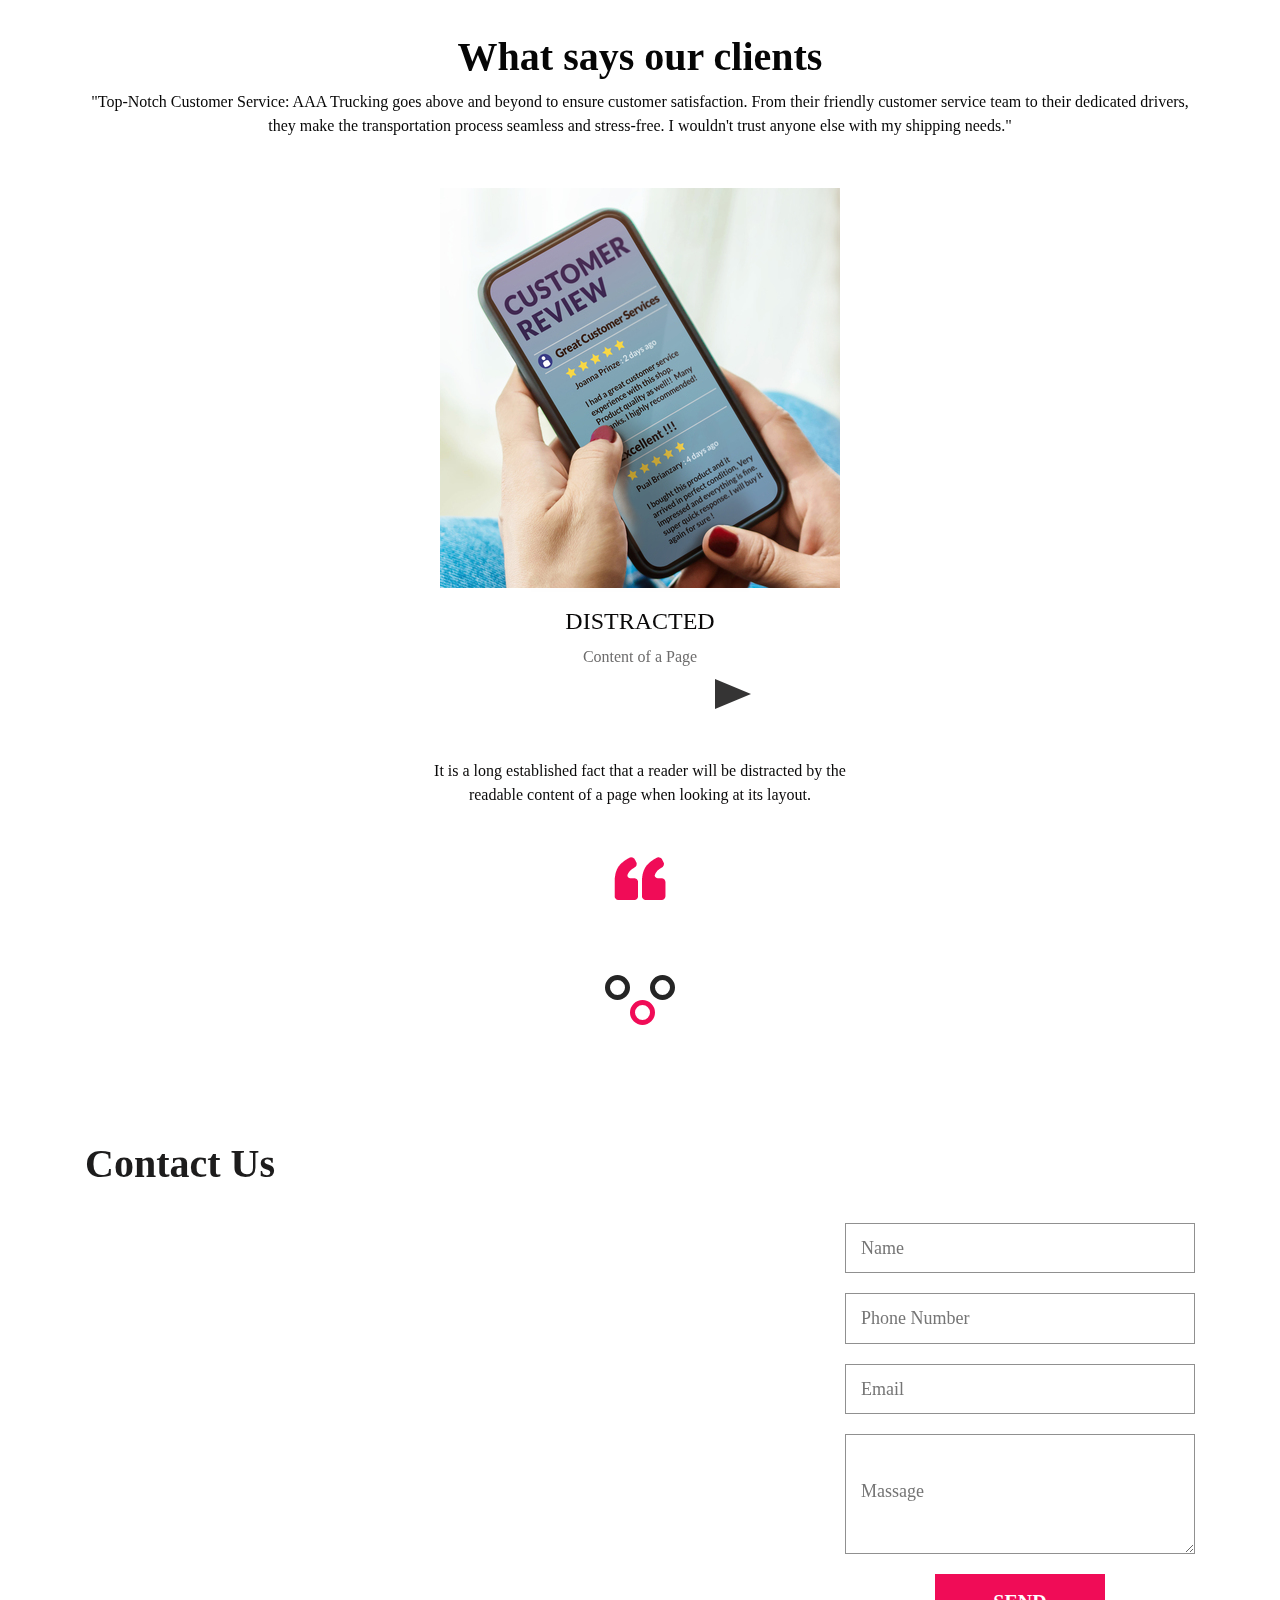
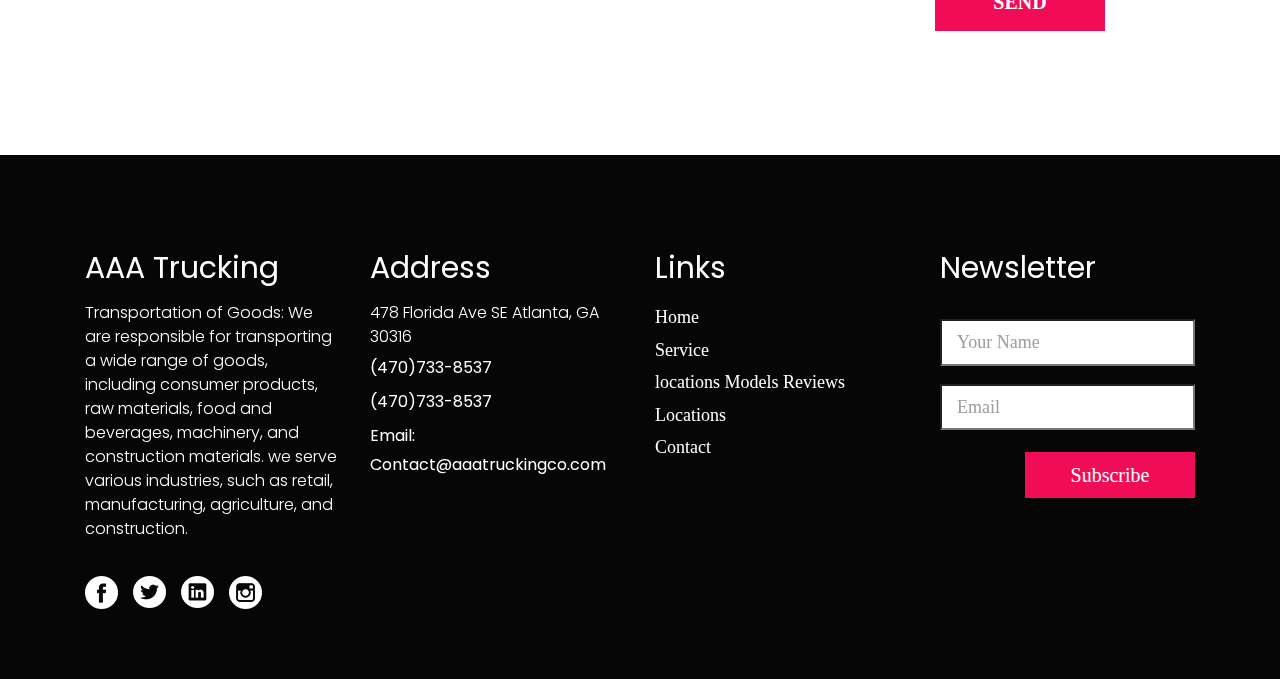
==== commit 5de66568: "updating HTML files" ====
--- a/index.html
+++ b/index.html
@@ -448,7 +448,7 @@
               <div class="map_main">
                 <div class="map-responsive">
                   <iframe
-                    src="https://www.google.com/maps/embed?pb=!1m19!1m8!1m3!1d26525.354797541073!2d-84.4585343!3d33.7950358!3m2!1i1024!2i768!4f13.1!4m8!3e6!4m5!1s0x88f50159476320eb%3A0x69150f70596252b!2s478%20Florida%20Ave%20SE%2C%20Atlanta%2C%20GA%2030316%2C%20USA!3m2!1d33.740987499999996!2d-84.3502334!4m0!5e0!3m2!1sen!2sug!4v1713223105855!5m2!1sen!2sug"
+                    src="https://www.google.com/maps/embed?pb=!1m19!1m8!1m3!1d26525.354797541073!2d-84.4585343!3d33.7950358!3m2!1i1024!2i768!4f13.1!4m8!3e6!4m5!1s0x88f50159476320eb%3A0x69150f70596252b!2s478%20Florida%20Ave%20SE%2C%20Atlanta%2C%20GA%2030316%2C%20USA!3m2!1d33.740987499999996!2d-84.3502334!4m0!5e0!3m2!1sen!2sug!4v1713224396502!5m2!1sen!2sug"
                     width="600"
                     height="450"
                     style="border: 0"
@@ -539,8 +539,8 @@
           <div class="col-lg-3 col-sm-6">
             <h3 class="rolio_text">Address</h3>
             <p class="footer_text">478 Florida Ave SE Atlanta, GA 30316</p>
-            <div class="number_text"><a href="#">(+470)7338537 </a></div>
-            <div class="number_text"><a href="#">(+470)7338537 </a></div>
+            <div class="number_text"><a href="#">(470)733-8537 </a></div>
+            <div class="number_text"><a href="#">(470)733-8537 </a></div>
             <div class="number_text">
               <a href="#">Email: Contact@aaatruckingco.com</a>
             </div>
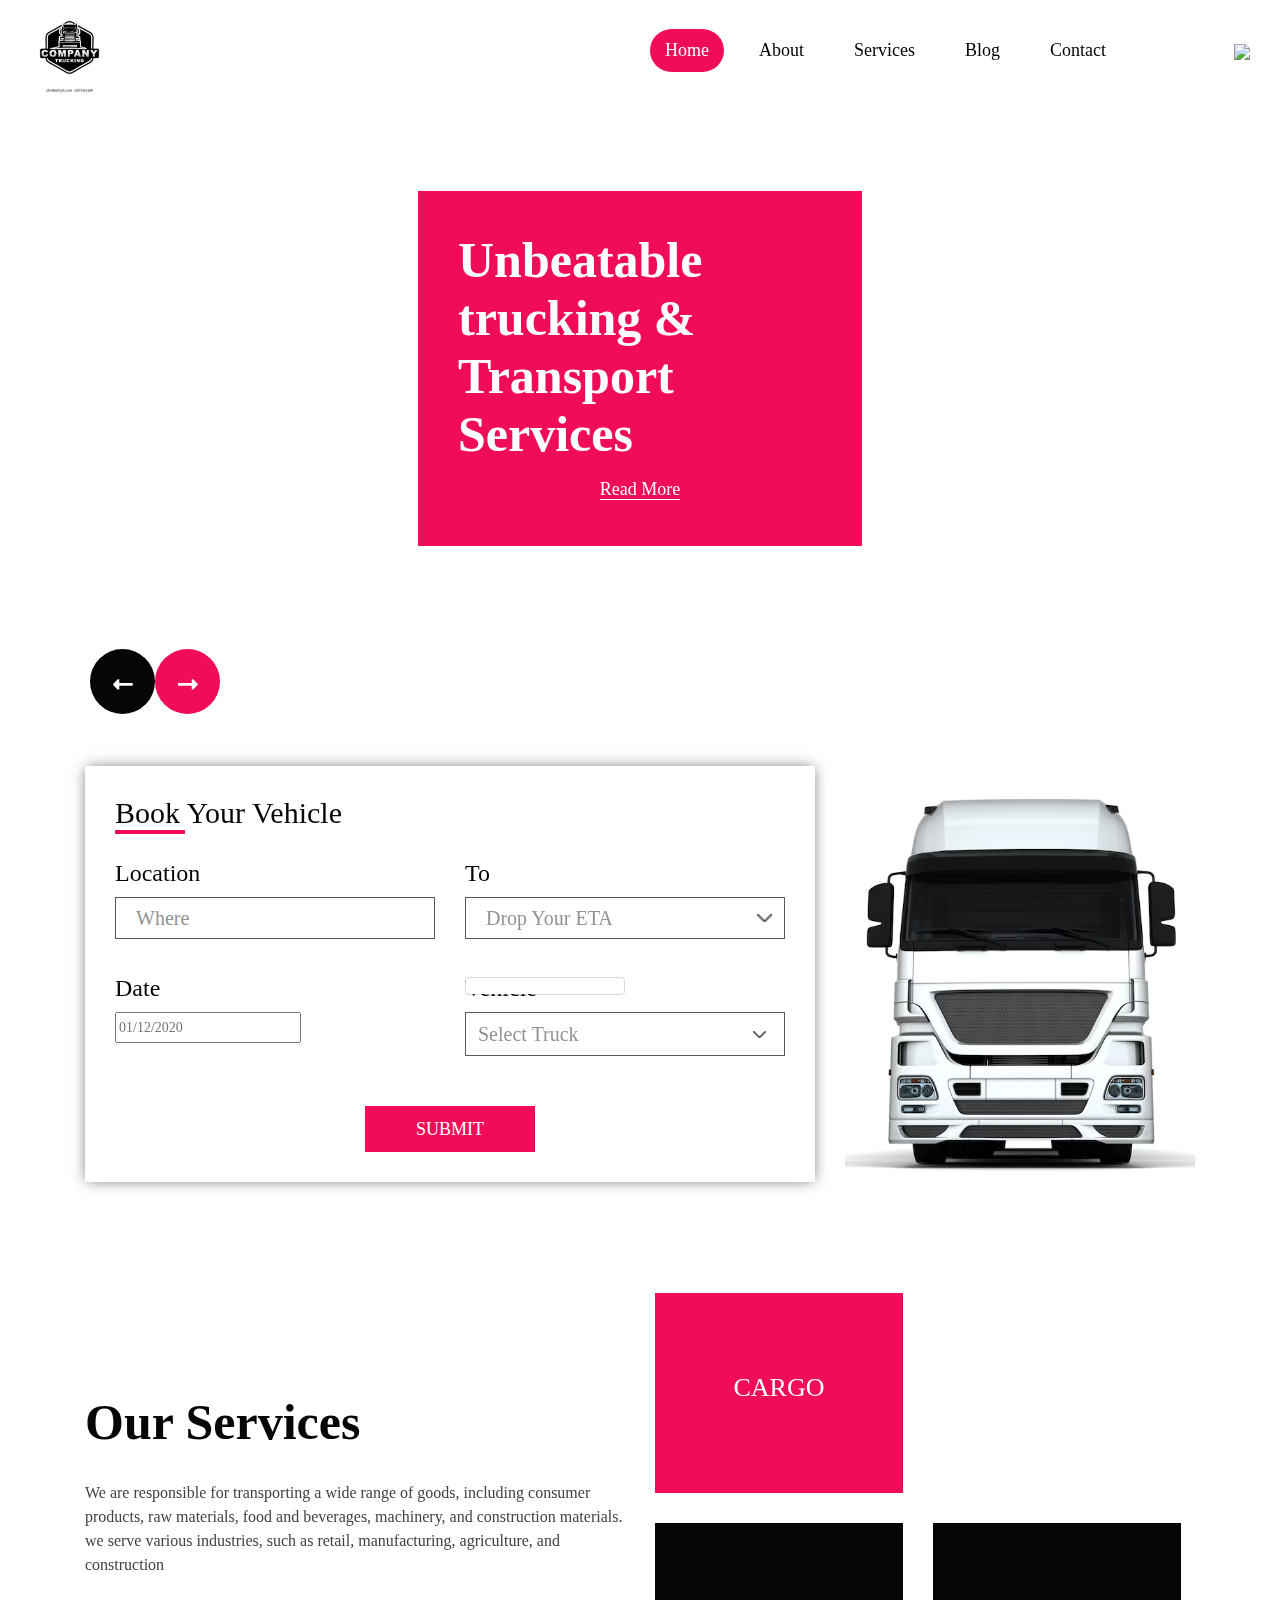
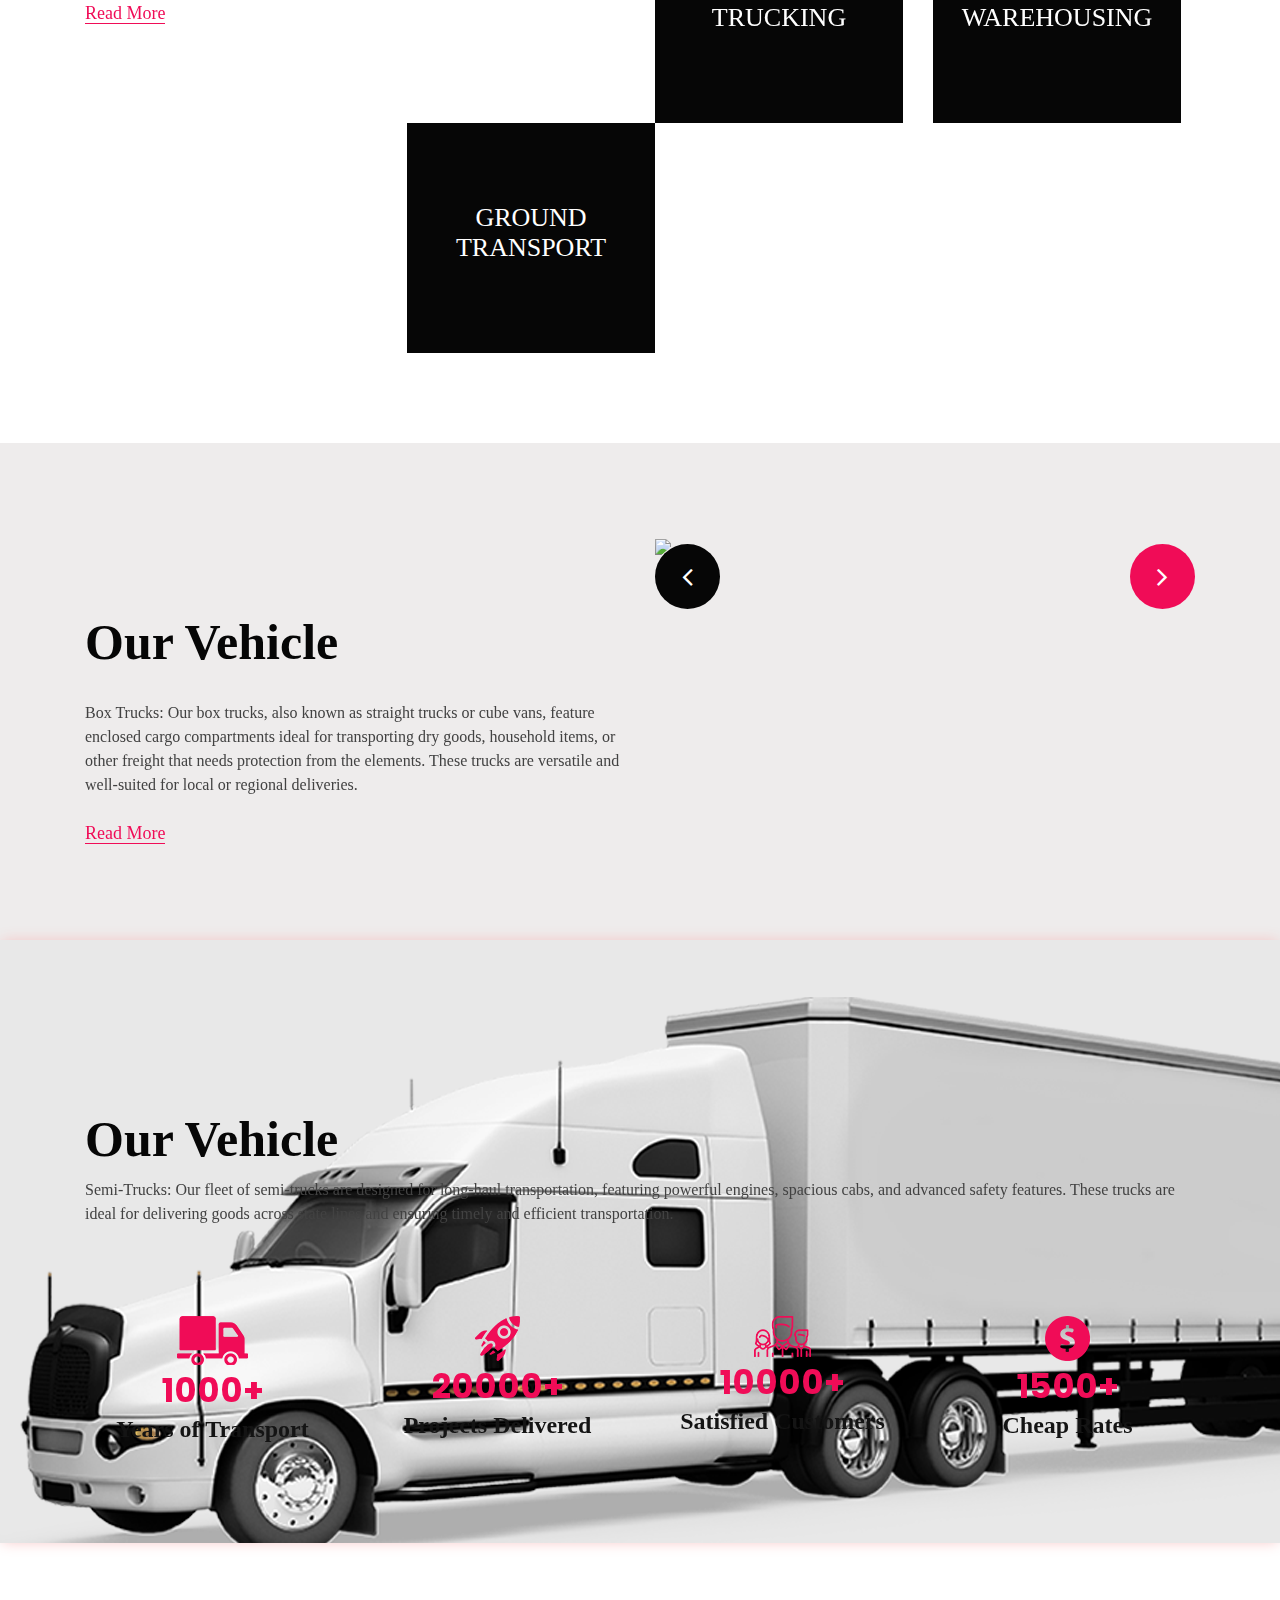
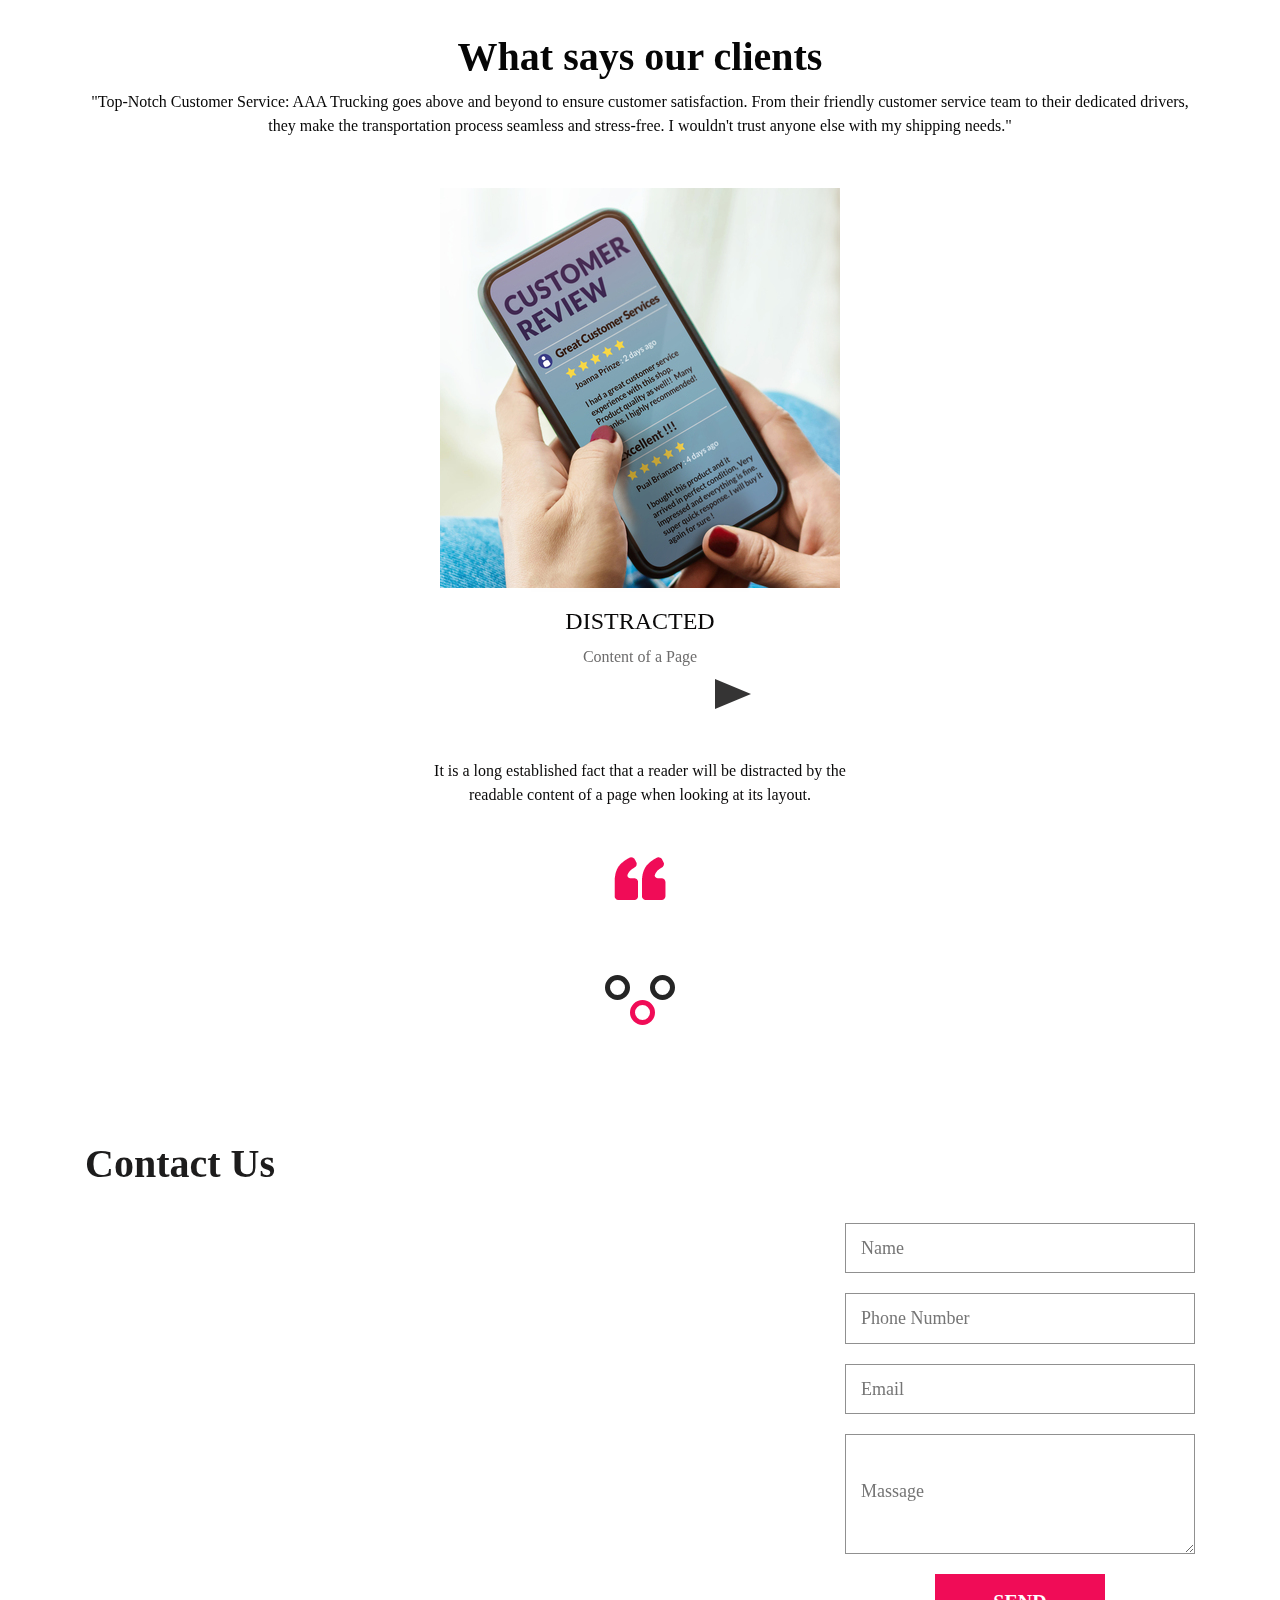
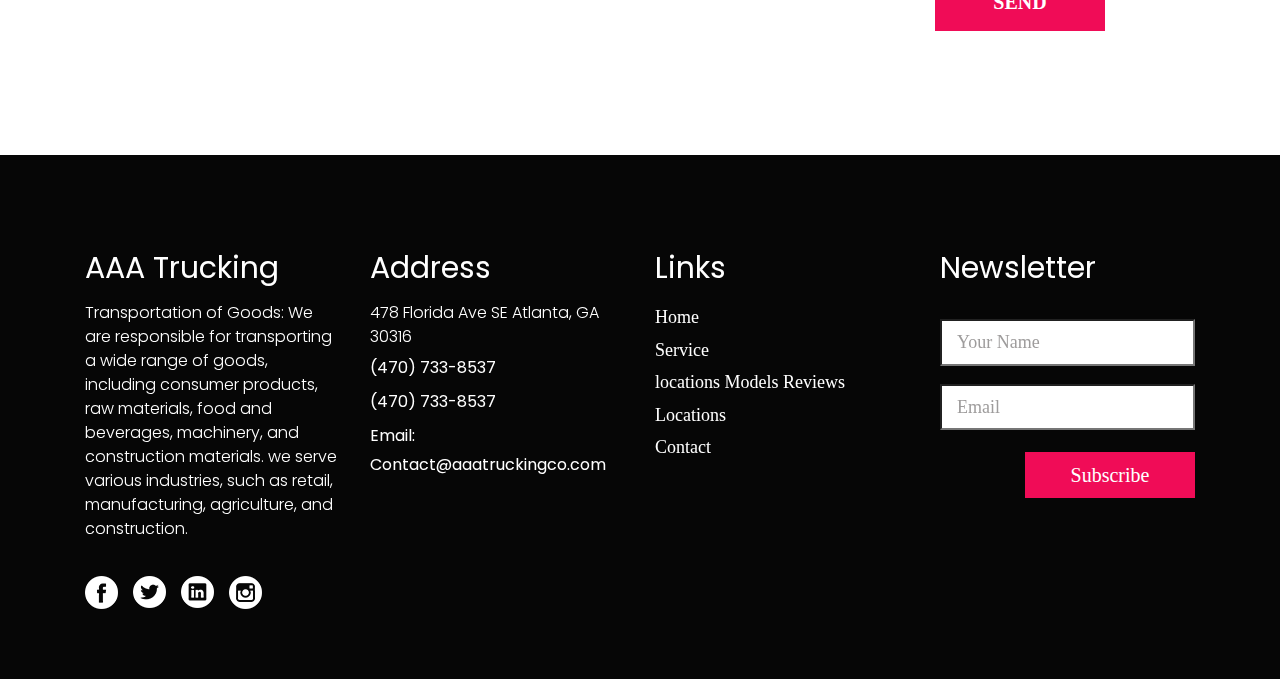
==== commit 5042a7be: ".." ====
--- a/index.html
+++ b/index.html
@@ -539,8 +539,8 @@
           <div class="col-lg-3 col-sm-6">
             <h3 class="rolio_text">Address</h3>
             <p class="footer_text">478 Florida Ave SE Atlanta, GA 30316</p>
-            <div class="number_text"><a href="#">(470)733-8537 </a></div>
-            <div class="number_text"><a href="#">(470)733-8537 </a></div>
+            <div class="number_text"><a href="#">(470) 733-8537 </a></div>
+            <div class="number_text"><a href="#">(470) 733-8537 </a></div>
             <div class="number_text">
               <a href="#">Email: Contact@aaatruckingco.com</a>
             </div>
